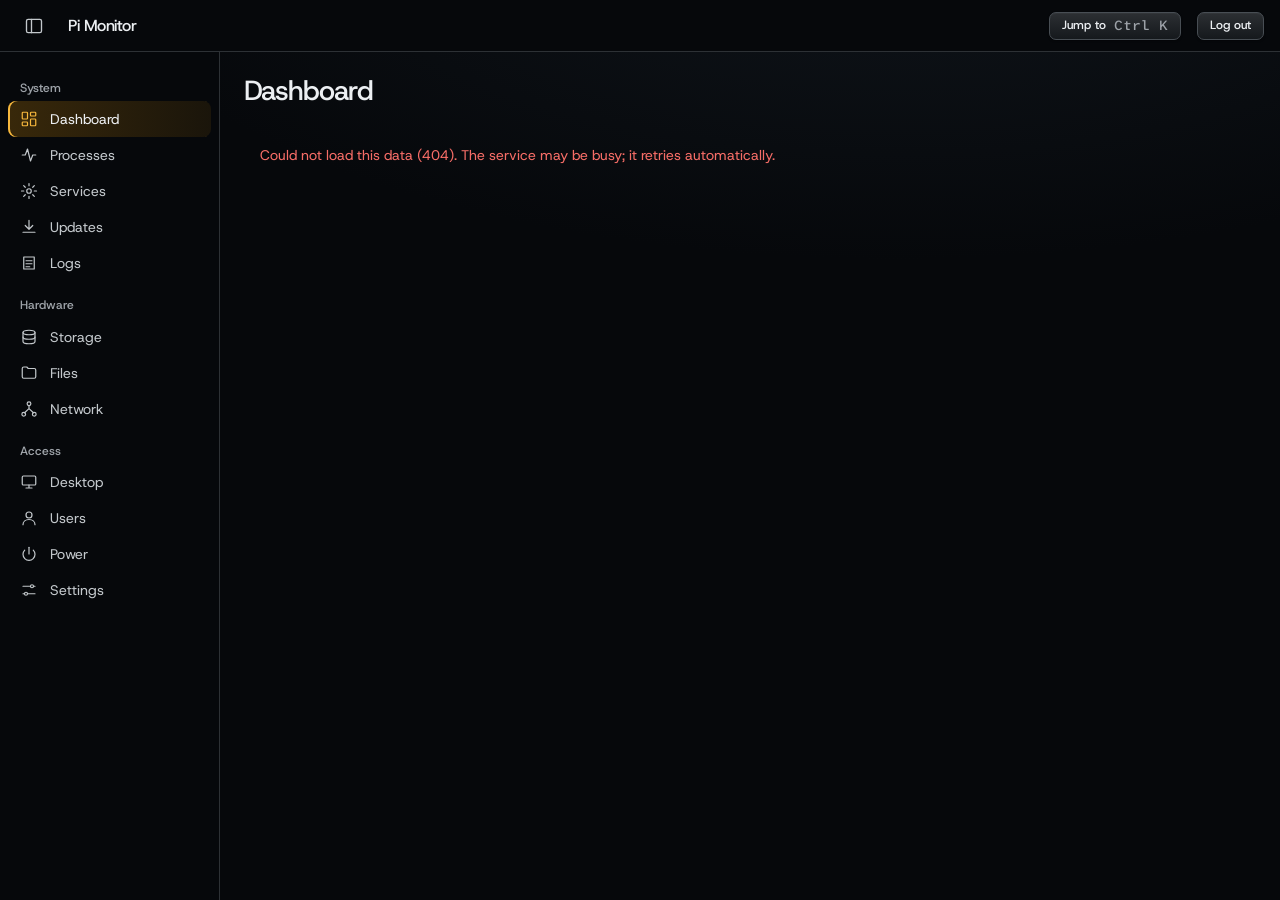
==== templates/index.html @ 2f7346f8 "feat: import Pi Monitor web interface Add the vanilla JS and CSS single page console: dashboard, pro" ====
<!doctype html>
<html lang="en"><head><meta charset="utf-8"><meta name="viewport" content="width=device-width,initial-scale=1,viewport-fit=cover">
<title>Pi Monitor</title>
<meta name="description" content="System monitor and admin console for a Raspberry Pi.">
<meta name="theme-color" content="#1c1f24">
<script src="/static/theme.js"></script>
<link rel="stylesheet" href="/static/app.css">
<link rel="stylesheet" href="/static/motion.css">
<link rel="stylesheet" href="/static/rules.css">
<link rel="stylesheet" href="/static/polish.css">
<link rel="icon" href="/static/favicon.svg" type="image/svg+xml">
<link rel="manifest" href="/manifest.webmanifest">
<link rel="apple-touch-icon" href="/static/icons/apple-touch-icon.png">
<meta name="apple-mobile-web-app-capable" content="yes">
<meta name="mobile-web-app-capable" content="yes">
<meta name="apple-mobile-web-app-title" content="Pi Monitor">
</head><body>
<header class="top">
  <button class="tog" id="tog" type="button" aria-label="Toggle sidebar" aria-expanded="true" aria-controls="side" title="Toggle sidebar"><svg class="ic" viewBox="0 0 24 24" aria-hidden="true"><rect x="3" y="4" width="18" height="16" rx="2"/><path d="M9 4v16"/></svg></button>
  <a class="brand" href="#dashboard" aria-label="Pi Monitor home">Pi Monitor</a>
  <span class="host m" id="hn"></span>
  <span class="grow"></span>
  <span class="m muted" id="clock"></span>
  <button class="btn s" id="jump" type="button">Jump to&nbsp;&nbsp;<span class="m muted">Ctrl K</span></button>
  <a class="btn s" href="/logout">Log out</a>
</header>
<div class="wrap">
<nav class="side" id="side" aria-label="Main">
  <p class="grp">System</p>
  <a href="#dashboard" data-p="dashboard" title="Dashboard"><svg class="ic" viewBox="0 0 24 24" aria-hidden="true"><rect x="3" y="3" width="7" height="9" rx="1"/><rect x="14" y="3" width="7" height="5" rx="1"/><rect x="14" y="12" width="7" height="9" rx="1"/><rect x="3" y="16" width="7" height="5" rx="1"/></svg><span class="lb">Dashboard</span></a>
  <a href="#processes" data-p="processes" title="Processes"><svg class="ic" viewBox="0 0 24 24" aria-hidden="true"><path d="M3 12h4l3-8 4 16 3-8h4"/></svg><span class="lb">Processes</span></a>
  <a href="#services" data-p="services" title="Services"><svg class="ic" viewBox="0 0 24 24" aria-hidden="true"><circle cx="12" cy="12" r="3"/><path d="M12 2v3M12 19v3M2 12h3M19 12h3M4.9 4.9l2.1 2.1M17 17l2.1 2.1M4.9 19.1L7 17M17 7l2.1-2.1"/></svg><span class="lb">Services</span></a>
  <a href="#updates" data-p="updates" title="Updates"><svg class="ic" viewBox="0 0 24 24" aria-hidden="true"><path d="M12 3v12M7 10l5 5 5-5"/><path d="M4 19h16"/></svg><span class="lb">Updates</span></a>
  <a href="#logs" data-p="logs" title="Logs"><svg class="ic" viewBox="0 0 24 24" aria-hidden="true"><path d="M5 4h14v16H5z"/><path d="M8 9h8M8 13h8M8 17h5"/></svg><span class="lb">Logs</span></a>
  <p class="grp">Hardware</p>
  <a href="#storage" data-p="storage" title="Storage"><svg class="ic" viewBox="0 0 24 24" aria-hidden="true"><ellipse cx="12" cy="6" rx="8" ry="3"/><path d="M4 6v6c0 1.7 3.6 3 8 3s8-1.3 8-3V6"/><path d="M4 12v6c0 1.7 3.6 3 8 3s8-1.3 8-3v-6"/></svg><span class="lb">Storage</span></a>
  <a href="#files" data-p="files" title="Files"><svg class="ic" viewBox="0 0 24 24" aria-hidden="true"><path d="M3 6a2 2 0 0 1 2-2h4l2 2h8a2 2 0 0 1 2 2v9a2 2 0 0 1-2 2H5a2 2 0 0 1-2-2z"/></svg><span class="lb">Files</span></a>
  <a href="#network" data-p="network" title="Network"><svg class="ic" viewBox="0 0 24 24" aria-hidden="true"><circle cx="12" cy="5" r="2.5"/><circle cx="5" cy="19" r="2.5"/><circle cx="19" cy="19" r="2.5"/><path d="M12 7.5v4M12 11.5l-6 5.5M12 11.5l6 5.5"/></svg><span class="lb">Network</span></a>
  <p class="grp">Access</p>
  <a href="#desktop" data-p="desktop" title="Desktop"><svg class="ic" viewBox="0 0 24 24" aria-hidden="true"><rect x="3" y="4" width="18" height="12" rx="1.5"/><path d="M8 20h8M12 16v4"/></svg><span class="lb">Desktop</span></a>
  <a href="#users" data-p="users" title="Users"><svg class="ic" viewBox="0 0 24 24" aria-hidden="true"><circle cx="12" cy="8" r="4"/><path d="M4 21c0-4.4 3.6-7 8-7s8 2.6 8 7"/></svg><span class="lb">Users</span></a>
  <a href="#power" data-p="power" title="Power"><svg class="ic" viewBox="0 0 24 24" aria-hidden="true"><path d="M12 3v9"/><path d="M6.3 6.8a8 8 0 1 0 11.4 0"/></svg><span class="lb">Power</span></a>
<a href="#settings" data-p="settings" title="Settings"><svg class="ic" viewBox="0 0 24 24" aria-hidden="true"><path d="M4 7h10M18 7h2M4 17h2M10 17h10"/><circle cx="16" cy="7" r="2"/><circle cx="8" cy="17" r="2"/></svg><span class="lb">Settings</span></a>
</nav>
<main id="main"></main>
<nav class="tabs" aria-label="Quick navigation">
  <a href="#dashboard" data-p="dashboard"><svg class="ic" viewBox="0 0 24 24" aria-hidden="true"><rect x="3" y="3" width="7" height="9" rx="1"/><rect x="14" y="3" width="7" height="5" rx="1"/><rect x="14" y="12" width="7" height="9" rx="1"/><rect x="3" y="16" width="7" height="5" rx="1"/></svg><span>Dashboard</span></a>
  <a href="#processes" data-p="processes"><svg class="ic" viewBox="0 0 24 24" aria-hidden="true"><path d="M3 12h4l3-8 4 16 3-8h4"/></svg><span>Processes</span></a>
  <a href="#files" data-p="files"><svg class="ic" viewBox="0 0 24 24" aria-hidden="true"><path d="M3 6a2 2 0 0 1 2-2h4l2 2h8a2 2 0 0 1 2 2v9a2 2 0 0 1-2 2H5a2 2 0 0 1-2-2z"/></svg><span>Files</span></a>
  <a href="#desktop" data-p="desktop"><svg class="ic" viewBox="0 0 24 24" aria-hidden="true"><rect x="3" y="4" width="18" height="12" rx="1.5"/><path d="M8 20h8M12 16v4"/></svg><span>Desktop</span></a>
  <button type="button" id="tabmore" aria-expanded="false" aria-controls="side"><svg class="ic" viewBox="0 0 24 24" aria-hidden="true"><path d="M4 7h16M4 12h16M4 17h16"/></svg><span>More</span></button>
</nav>

</div>
<div class="toast" id="toast" role="status"></div>
<dialog id="dlg"><form method="dialog"><p id="dmsg"></p><input id="dinp" autocomplete="off" aria-label="Confirmation" hidden><div class="acts"><button class="btn" value="no" type="submit">Cancel</button><button class="btn primary" id="dok" value="yes" type="submit">Confirm</button></div></form></dialog>
<script>
const $ = s => document.querySelector(s), main = $('#main');
const B = n => { n = +n || 0; const u = ['B','KB','MB','GB','TB']; let i = 0; while (n >= 1024 && i < 4) { n /= 1024; i++ } return n.toFixed(i ? 1 : 0) + ' ' + u[i] };
const T = s => { const d = Math.floor(s/86400), h = Math.floor(s%86400/3600), m = Math.floor(s%3600/60); return (d ? d + 'd ' : '') + h + 'h ' + m + 'm' };
const esc = s => String(s ?? '').replace(/[&<>"']/g, c => ({'&':'&amp;','<':'&lt;','>':'&gt;','"':'&quot;',"'":'&#39;'}[c]));
const meter = (p, hot = 85) => `<div class="meter ${p > hot ? 'hot' : ''}"><i style="transform:scaleX(${Math.max(0, Math.min(p, 100)) / 100})"></i></div>`;
const dl = rows => `<dl class="facts">${rows.map(([a, b]) => `<dt>${a}</dt><dd class="m">${b}</dd>`).join('')}</dl>`;
const skel = n => Array.from({length: n}, () => '<div class="skel"></div>').join('');
const chip = (t, c = '') => `<span class="chip ${c}">${esc(t)}</span>`;
function toastAct(m, label, fn, ms = 9000) { const t = $('#toast'); t.textContent = m + ' '; const b = document.createElement('button'); b.type = 'button'; b.className = 'btn s tact'; b.textContent = label; b.onclick = async () => { t.style.display = 'none'; clearTimeout(t._t); await fn() }; t.appendChild(b); t.style.display = 'block'; clearTimeout(t._t); t._t = setTimeout(() => t.style.display = 'none', ms) }
function toast(m) { const t = $('#toast'); t.textContent = m; t.style.display = 'block'; clearTimeout(t._t); t._t = setTimeout(() => t.style.display = 'none', 3500) }
async function get(u) { const r = await fetch(u); if (r.status == 401) { location = '/login'; throw 0 } if (!r.ok) throw new Error(r.status); return r.json() }
async function post(u, d) { const r = await fetch(u, {method: 'POST', headers: {'Content-Type': 'application/json', 'X-Requested-With': 'PiMonitor'}, body: JSON.stringify(d)}); if (r.status == 401) { location = '/login'; throw 0 } return r.json() }
function ask(msg, word) {
  return new Promise(res => {
    const d = $('#dlg'), i = $('#dinp'), ok = $('#dok');
    $('#dmsg').textContent = msg; i.hidden = !word; i.value = ''; i.placeholder = word ? 'Type ' + word : '';
    ok.disabled = !!word; i.oninput = () => ok.disabled = i.value !== word;
    d.onclose = () => res(d.returnValue === 'yes'); d.returnValue = 'no'; d.showModal(); if (word) i.focus();
  });
}
const errbox = e => `<div class="errbox">Could not load this data (${esc(e.message || e)}). The service may be busy; it retries automatically.</div>`;

let timers = [], page = null;
function every(fn, ms) { const run = async () => { try { await fn() } catch (e) { if (e !== 0) { const t = $('#live'); if (t) t.innerHTML = errbox(e) } } }; run(); timers.push(setInterval(run, ms)) }
function nav() {
  const p = location.hash.slice(1); page = P[p] ? p : 'dashboard'; timers.forEach(clearInterval); timers = [];
  document.querySelectorAll('#side a').forEach(a => a.removeAttribute('aria-current'));
  document.querySelectorAll('#side a').forEach(a => { if (a.dataset.p == page) a.setAttribute('aria-current', 'page') });
  $('#side').classList.remove('open'); if (mob()) $('#tog').setAttribute('aria-expanded', false); main.scrollTop = 0; P[page]();
}
const mob = () => matchMedia('(max-width: 60rem)').matches;
const setColl = c => { document.body.classList.toggle('rail', c); $('#tog').setAttribute('aria-expanded', !c); localStorage.setItem('pm_rail', c ? 1 : 0); setTimeout(() => dispatchEvent(new Event('resize')), 260) };
$('#tog').onclick = () => { if (mob()) { const o = $('#side').classList.toggle('open'); $('#tog').setAttribute('aria-expanded', o) } else setColl(!document.body.classList.contains('rail')) };
if (localStorage.getItem('pm_rail') == 1) setColl(true); if (mob()) $('#tog').setAttribute('aria-expanded', false);
addEventListener('hashchange', nav);
const head = (t, extra = '') => `<header><h1>${t}</h1>${extra}</header>`;
const P = {};

/* services */
P.services = () => {
  main.innerHTML = `<div class="page">${head('Services')}<div class="surface"><div class="tools"><input id="q" placeholder="Filter services" size="28" aria-label="Filter services"><select id="f" aria-label="State"><option value="">All states</option><option value="active">Running</option><option value="failed">Failed</option><option value="inactive">Stopped</option></select></div><div class="tw" id="live"><div class="loading">${skel(6)}</div></div></div></div>`;
  let data = [];
  const draw = () => { const q = $('#q').value.toLowerCase(), f = $('#f').value; const rows = data.filter(x => (!q || (x.unit + ' ' + x.desc).toLowerCase().includes(q)) && (!f || x.active == f));
    $('#live').innerHTML = rows.length ? `<table class="stack"><thead><tr><th>Service</th><th>Description</th><th>State</th><th>At boot</th><th></th></tr></thead><tbody>${rows.map(x => { const u = esc(x.unit); return `<tr><td class="m unit" data-l="Service">${u}</td><td class="muted wrapc" data-l="Description">${esc(x.desc)}</td><td data-l="State">${chip(x.active + ', ' + x.sub, x.active == 'active' ? 'ok' : x.active == 'failed' ? 'bad' : '')}</td><td class="muted" data-l="At boot">${esc(x.enabled)}</td><td><div class="acts">${x.active == 'active' ? `<button class="btn s" type="button" data-u="${u}" data-a="restart">Restart</button><button class="btn s bad" type="button" data-u="${u}" data-a="stop">Stop</button>` : `<button class="btn s" type="button" data-u="${u}" data-a="start">Start</button>`}<button class="btn s" type="button" data-u="${u}" data-a="${x.enabled == 'enabled' ? 'disable' : 'enable'}">${x.enabled == 'enabled' ? 'Disable' : 'Enable'}</button></div></td></tr>` }).join('')}</tbody></table>` : '<div class="empty">No service matches. Clear the filter or choose all states.</div>' };
  const reload = async () => { data = (await get('/api/services')).services; draw() };
  $('#q').oninput = draw; $('#f').onchange = draw;
  $('#main').onclick = async e => { const b = e.target.closest('[data-u]'); if (!b) return; const {u, a} = b.dataset; if (['stop', 'disable', 'restart'].includes(a) && !await ask(`${a[0].toUpperCase() + a.slice(1)} ${u}?`)) return; const r = await post('/api/services/action', {unit: u, action: a}); toast(r.ok ? `${a} ${u}: done` : 'Failed: ' + r.error); setTimeout(() => reload().catch(() => {}), 800) };
  every(async () => { if (document.activeElement && document.activeElement.tagName == 'INPUT') return; await reload() }, 8000);
};

/* updates */
/* logs */
P.logs = () => {
  const h = new URLSearchParams(location.search);
  main.innerHTML = `<div class="page">${head('Logs')}<div class="surface"><div class="tools"><input id="u" placeholder="Unit, for example ssh.service" size="28" aria-label="Unit"><select id="p" aria-label="Priority"><option value="">All priorities</option><option value="3">Errors and worse</option><option value="4">Warnings and worse</option><option value="6">Info and worse</option></select><select id="n" aria-label="Lines"><option>200</option><option>500</option><option>1000</option></select><label class="chk"><input type="checkbox" id="b"> This boot only</label><button class="btn primary" type="button" id="go">Refresh</button></div><div id="live"><pre class="log">Loading journal...</pre></div></div></div>`;
  const load = async () => { try { const q = new URLSearchParams({unit: $('#u').value.trim(), priority: $('#p').value, n: $('#n').value, boot: $('#b').checked ? 1 : 0}); const r = await get('/api/logs?' + q); $('#live').innerHTML = r.log ? `<pre class="log" id="lg">${esc(r.log)}</pre>` : '<div class="empty">No journal entries for this filter. Remove the unit or widen the priority.</div>'; const l = $('#lg'); if (l) l.scrollTop = l.scrollHeight } catch (e) { if (e !== 0) $('#live').innerHTML = errbox(e) } };
  $('#go').onclick = load; $('#u').onkeydown = e => { if (e.key == 'Enter') load() }; load();
};

/* storage */
P.storage = async () => {
  main.innerHTML = `<div class="page">${head('Storage')}<div id="live">${skel(5)}</div></div>`;
  try {
    const s = await get('/api/storage');
    const rows = (d, l = 0) => d.map(x => `<tr><td style="padding-left:${16 + l * 18}px" class="m" data-l="Device">${esc(x.name)}</td><td data-l="Type">${esc(x.type)}</td><td class="m" data-l="Size">${B(x.size)}</td><td data-l="File system">${esc(x.fstype || '')}</td><td class="m" data-l="Mount">${esc(x.mountpoint || '')}</td><td class="muted" data-l="Model">${esc([x.model, x.tran, x.label].filter(Boolean).join(', '))}</td></tr>` + rows(x.children || [], l + 1)).join('');
    const io = Object.entries(s.io).filter(([k]) => !/^(loop|ram)/.test(k));
    $('#live').innerHTML = `<div class="surface"><div class="head"><h2>Devices</h2></div><div class="tw"><table class="stack"><thead><tr><th>Device</th><th>Type</th><th>Size</th><th>File system</th><th>Mount</th><th>Model</th></tr></thead><tbody>${rows(s.devices)}</tbody></table></div></div>
    <div class="surface"><div class="head"><h2>File systems</h2></div>${s.fs.map(d => `<div class="fs"><div class="t"><span>${esc(d.mount)} <span class="muted m">${esc(d.dev)}</span> <span class="muted m">${esc(d.fs)}</span></span><span class="m">${B(d.used)} of ${B(d.total)}, ${d.percent}%</span></div>${meter(d.percent)}</div>`).join('') || '<div class="empty">No mounted file systems found.</div>'}</div>
    <div class="surface"><div class="head"><h2>Disk I/O since boot</h2></div>${io.length ? `<div class="tw short"><table class="stack"><thead><tr><th>Disk</th><th class="r">Read</th><th class="r">Written</th><th class="r">Read operations</th><th class="r">Write operations</th></tr></thead><tbody>${io.map(([k, v]) => `<tr><td class="m" data-l="Disk">${esc(k)}</td><td class="r m" data-l="Read">${B(v.read_bytes)}</td><td class="r m" data-l="Written">${B(v.write_bytes)}</td><td class="r m" data-l="Read ops">${v.read_count}</td><td class="r m" data-l="Write ops">${v.write_count}</td></tr>`).join('')}</tbody></table></div>` : '<div class="empty">No disk counters reported.</div>'}</div>`;
  } catch (e) { if (e !== 0) $('#live').innerHTML = errbox(e) }
};

/* network */
P.network = async () => {
  main.innerHTML = `<div class="page">${head('Network')}<div id="live">${skel(4)}</div></div>`;
  try {
    const n = await get('/api/network');
    $('#live').innerHTML = `<div class="panels cols-2"><div class="panel"><h2>Routing</h2>${dl([['Default gateway', esc(n.gw || 'none')], ['DNS servers', esc((n.dns || 'none').replace(/\n/g, ', '))]])}</div><div class="panel"><h2>Interfaces</h2><div class="reading">${n.ifaces.filter(i => i.up).length}<small>of ${n.ifaces.length} up</small></div></div></div>` +
      n.ifaces.map(i => `<div class="surface"><div class="head"><h2 class="m">${esc(i.name)}</h2>${chip(i.up ? 'up' : 'down', i.up ? 'ok' : '')}</div><div class="body">${dl([['IPv4', esc(i.ipv4.join(', ') || 'none')], ['IPv6', esc(i.ipv6.join(', ') || 'none')], ['MAC', esc(i.mac || 'none')], ['Link speed', i.speed ? i.speed + ' Mb/s' : 'unknown'], ['MTU', i.mtu], ['Received', B(i.rx)], ['Sent', B(i.tx)]])}</div></div>`).join('');
  } catch (e) { if (e !== 0) $('#live').innerHTML = errbox(e) }
};

/* users */
P.users = async () => {
  main.innerHTML = `<div class="page">${head('Users')}<div id="live">${skel(4)}</div></div>`;
  try {
    const u = await get('/api/users');
    $('#live').innerHTML = `<div class="surface"><div class="head"><h2>Accounts</h2></div><div class="tw short"><table class="stack"><thead><tr><th>Name</th><th>UID</th><th>GID</th><th>Home</th><th>Shell</th></tr></thead><tbody>${u.users.map(x => `<tr><td data-l="Name">${esc(x.name)}</td><td class="m" data-l="UID">${x.uid}</td><td class="m" data-l="GID">${x.gid}</td><td class="m" data-l="Home">${esc(x.home)}</td><td class="m" data-l="Shell">${esc(x.shell)}</td></tr>`).join('')}</tbody></table></div></div>
    <div class="surface"><div class="head"><h2>Logged-in sessions</h2></div>${u.sessions.length ? `<div class="tw short"><table class="stack"><thead><tr><th>User</th><th>Terminal</th><th>From</th><th>Since</th></tr></thead><tbody>${u.sessions.map(x => `<tr><td data-l="User">${esc(x.name)}</td><td class="m" data-l="Terminal">${esc(x.terminal)}</td><td class="m" data-l="From">${esc(x.host)}</td><td class="m" data-l="Since">${esc(x.started)}</td></tr>`).join('')}</tbody></table></div>` : '<div class="empty">No interactive sessions are logged in.</div>'}</div>`;
  } catch (e) { if (e !== 0) $('#live').innerHTML = errbox(e) }
};

/* power */
P.power = () => {
  main.innerHTML = `<div class="page">${head('Power')}<div class="surface"><div class="head"><h2>Reboot or shut down</h2></div><div class="body"><p class="ink2" style="margin-bottom:var(--space-md)">A shutdown needs physical access to start the Pi again. The console is unavailable until it is back.</p><div class="acts"><button class="btn" type="button" id="rb">Reboot</button><button class="btn bad" type="button" id="po">Shut down</button></div></div></div></div>`;
  $('#rb').onclick = async () => { if (await ask('Reboot the Pi now?')) { const r = await post('/api/power', {action: 'reboot'}); toast(r.ok ? 'Rebooting' : 'Failed: ' + r.error) } };
  $('#po').onclick = async () => { if (await ask('Shut the Pi down now? Someone must power it on again.', 'SHUTDOWN')) { const r = await post('/api/power', {action: 'poweroff'}); toast(r.ok ? 'Shutting down' : 'Failed: ' + r.error) } };
};

</script>
<script src="/static/pages.js"></script>
<script src="/static/files.js"></script>
<script src="/static/processes.js"></script>
<script src="/static/updates.js"></script>
<script src="/static/desktop.js"></script>
<script src="/static/dashboard.js"></script>
<script src="/static/ux.js"></script>
</body></html>
---- static/app.css ----
/* Hallmark · shape: app screen · genre: modern-minimal · theme: Console (deal 2/3, seed raspberry-system-monitor-admin-774a·d10d8ded·2026-11-17·r0)
 * nav: top bar and grouped sidebar, 9 destinations · signature: the live temperature and fan trace · states: loading, empty, error, full · console: graphite
 * axes: dark/grotesk-sans/chromatic-amber · posture: restrained · contrast: pass · v2.0.0 */
/* Hallmark · pre-emit critique: P4 H4 E4 S4 R4 V4 · weakest: E, tables on a phone restack to labelled blocks rather than scroll sideways */
@import url("./fonts.css");
@import url("./tokens.css");
@import url("./base.css");

html, body { height: 100%; }
body { display: flex; flex-direction: column; font-size: var(--text-sm); line-height: 1.45; }
.m { font-family: var(--font-outlier); font-variant-numeric: tabular-nums slashed-zero; font-size: var(--text-sm); }
.muted { color: var(--color-muted); }
.ink2 { color: var(--color-ink-2); }
.sm { font-size: var(--text-xs); }

/* shell */
.top { height: 52px; flex: none; display: flex; align-items: center; gap: var(--space-md); padding-inline: var(--space-md); background: var(--color-paper-3); border-bottom: 1px solid var(--color-rule); }
.top .brand { white-space: nowrap; font-weight: 500; font-size: var(--text-md); letter-spacing: var(--tracking-display); color: var(--color-ink); text-decoration: none; }
.top .grow { flex: 1; }
.top .host { color: var(--color-muted); }
.btn.menu { display: none; }
.wrap { flex: 1; display: flex; min-height: 0; }
.side { width: 220px; flex: none; overflow: auto; background: var(--color-paper-3); border-right: 1px solid var(--color-rule); padding: var(--space-sm) var(--space-xs) var(--space-lg); }
.side .grp { margin: 0; font-size: var(--text-xs); font-weight: 500; letter-spacing: 0; color: var(--color-muted); padding: var(--space-md) var(--space-sm) var(--space-2xs); max-width: none; }
.side a { display: block; padding: 0 var(--space-sm); line-height: 36px; min-height: 36px; border-radius: var(--radius-pill); color: var(--color-ink-2); text-decoration: none; cursor: pointer; transition: background-color var(--dur-micro) var(--ease-out), color var(--dur-micro) var(--ease-out); }
.side a:hover { background: var(--color-paper-2); color: var(--color-ink); }
.side a[aria-current="page"] { background: var(--color-accent-soft); color: var(--color-ink); }
main { flex: 1; overflow: auto; padding: var(--space-lg) var(--space-lg) var(--space-xl); }
.page { max-width: 1280px; margin-inline: auto; }
.page > header { display: flex; align-items: baseline; justify-content: space-between; gap: var(--space-md); flex-wrap: wrap; margin-bottom: var(--space-md); }
.page > header h1 { font-size: var(--text-2xl); }

/* panels cut from one surface */
.panels { display: grid; gap: 1px; background: var(--color-rule); border: 1px solid var(--color-rule); border-radius: var(--radius-card); overflow: hidden; margin-bottom: var(--space-md); }
.panels > * { background: var(--color-paper-2); color: var(--color-ink); min-width: 0; }
.cols-4 { grid-template-columns: repeat(4, minmax(0, 1fr)); }
.span2 { grid-column: span 2; }
.cols-3 { grid-template-columns: repeat(3, minmax(0, 1fr)); }
.cols-2 { grid-template-columns: minmax(0, 2fr) minmax(0, 1fr); }
.panel { padding: var(--space-md); }
.panel h2 { font-size: var(--text-sm); font-weight: 500; letter-spacing: 0; color: var(--color-muted); margin-bottom: var(--space-sm); max-width: none; }
.surface { background: var(--color-paper-2); border: 1px solid var(--color-rule); border-radius: var(--radius-card); margin-bottom: var(--space-md); overflow: hidden; }
.surface > .head { display: flex; align-items: center; justify-content: space-between; gap: var(--space-sm); flex-wrap: wrap; padding: var(--space-sm) var(--space-md); border-bottom: 1px solid var(--color-rule); }
.surface > .head h2 { font-size: var(--text-md); max-width: none; }
.surface > .body { padding: var(--space-md); }

/* readings */
.reading { font-family: var(--font-outlier); font-size: var(--text-3xl); font-weight: 400; letter-spacing: -0.04em; line-height: 1; color: var(--color-ink); font-variant-numeric: tabular-nums slashed-zero; }
.reading.lg { font-size: 3.2rem; }
.reading small { font-size: var(--text-sm); letter-spacing: 0; color: var(--color-muted); margin-left: var(--space-2xs); }
.sub { color: var(--color-muted); font-size: var(--text-xs); margin-top: var(--space-xs); min-height: 1lh; }
.meter { height: 4px; background: var(--color-paper-3); border-radius: 2px; overflow: hidden; margin-top: var(--space-sm); }
.meter > i { display: block; height: 100%; width: 100%; transform: scaleX(0); transform-origin: left; background: var(--color-cool); transition: transform var(--dur-short) var(--ease-out); }
.meter.hot > i { background: var(--color-bad); }
.trace { width: 100%; height: 72px; margin-top: var(--space-sm); }
.trace path.line { fill: none; stroke: var(--color-cool); stroke-width: 1.5; vector-effect: non-scaling-stroke; }
.trace path.fan { fill: none; stroke: var(--color-rule-2); stroke-width: 1; vector-effect: non-scaling-stroke; }
.legend { display: flex; gap: var(--space-md); font-size: var(--text-xs); color: var(--color-muted); margin-top: var(--space-2xs); }
.legend .c { color: var(--color-cool); } .legend .f { color: var(--color-ink-2); }
.cores { display: grid; grid-template-columns: repeat(4, 1fr); gap: var(--space-sm); margin-top: var(--space-sm); }
.cores .m { font-size: var(--text-xs); color: var(--color-muted); }
.cores .meter { margin-top: var(--space-2xs); }

/* definition rows */
dl.facts { margin: 0; display: grid; grid-template-columns: auto minmax(0, 1fr); column-gap: var(--space-lg); row-gap: var(--space-xs); }
dl.facts dt { color: var(--color-muted); }
dl.facts dd { margin: 0; text-align: right; overflow-wrap: anywhere; }

/* tables */
.tw { overflow: auto; max-height: 72vh; }
.tw.short { max-height: 280px; }
table { width: 100%; border-collapse: collapse; }
th, td { text-align: left; padding: var(--space-3xs) var(--space-md); height: 36px; border-bottom: 1px solid var(--color-rule); white-space: nowrap; }
td.unit { font-size: var(--text-xs); white-space: normal; overflow-wrap: anywhere; max-width: 16rem; }
td.wrapc { white-space: normal; min-width: 10rem; line-height: 1.35; }
th { position: sticky; top: 0; z-index: 1; background: var(--color-paper-2); color: var(--color-muted); font-weight: 500; font-size: var(--text-xs); letter-spacing: 0; text-transform: none; }
td.r, th.r { text-align: right; }
tbody tr:hover td { background: color-mix(in oklab, var(--color-paper-3) 60%, transparent); }
tr.sel td { background: var(--color-paper-3); }
tbody tr:last-child td { border-bottom: 0; }
.empty, .errbox, .loading { padding: var(--space-lg) var(--space-md); color: var(--color-muted); }
.errbox { color: var(--color-bad); }
.skel { height: 12px; border-radius: 3px; background: var(--color-paper-3); margin: var(--space-sm) var(--space-md); }

/* controls */
.btn { display: inline-flex; align-items: center; justify-content: center; min-height: 34px; padding: 0 var(--space-md); border: 1px solid var(--color-rule-2); border-radius: var(--radius-pill); background: var(--color-paper-2); color: var(--color-ink); font-weight: 500; font-size: var(--text-sm); cursor: pointer; text-decoration: none; transition: background-color var(--dur-micro) var(--ease-out), border-color var(--dur-micro) var(--ease-out); }
.btn:hover { background: var(--color-paper-3); border-color: var(--color-muted); }
.btn:active { background: var(--color-paper); }
.btn.primary { background: var(--color-accent); border-color: var(--color-accent); color: var(--color-accent-ink); }
.btn.primary:hover { background: color-mix(in oklab, var(--color-accent) 88%, var(--color-ink)); }
.btn.bad { color: var(--color-bad); }
.btn.bad:hover { background: var(--color-bad-soft); border-color: var(--color-bad); }
.btn.s { min-height: 28px; padding: 0 var(--space-sm); font-size: var(--text-xs); }
.btn[disabled] { opacity: 0.55; cursor: not-allowed; }
.acts { display: flex; gap: var(--space-xs); }
input, select { min-height: 34px; padding: 0 var(--space-sm); background: var(--color-paper-3); color: var(--color-ink); border: 1px solid var(--color-rule-2); border-radius: var(--radius-pill); font-size: var(--text-sm); }
input:focus-visible, select:focus-visible { outline-offset: -1px; }
input::placeholder { color: var(--color-muted); }
label.chk { display: inline-flex; align-items: center; gap: var(--space-xs); color: var(--color-ink-2); }
.tools { display: flex; gap: var(--space-sm); flex-wrap: wrap; align-items: center; padding: var(--space-sm) var(--space-md); border-bottom: 1px solid var(--color-rule); }
.chip { display: inline-block; padding: 1px var(--space-xs); border: 1px solid var(--color-rule-2); border-radius: 4px; font-size: var(--text-xs); font-weight: 500; color: var(--color-ink-2); }
.chip.ok { background: var(--color-ok-soft); border-color: var(--color-ok-soft); color: var(--color-ok); }
.chip.bad { background: var(--color-bad-soft); border-color: var(--color-bad-soft); color: var(--color-bad); }
.chip.cool { background: var(--color-cool-soft); border-color: var(--color-cool-soft); color: var(--color-cool); }
.chip.amber { background: var(--color-accent-soft); border-color: var(--color-accent-soft); color: var(--color-accent); }
.notice { padding: var(--space-sm) var(--space-md); border: 1px solid var(--color-accent-soft); background: var(--color-accent-soft); border-radius: var(--radius-card); margin-bottom: var(--space-md); color: var(--color-ink); }
pre.log { margin: 0; padding: var(--space-md); background: var(--color-paper-3); color: var(--color-ink-2); font-family: var(--font-outlier); font-size: var(--text-xs); line-height: 1.55; overflow: auto; max-height: 70vh; white-space: pre-wrap; overflow-wrap: anywhere; }
.row2 { display: flex; justify-content: space-between; gap: var(--space-md); padding: var(--space-xs) 0; }
.fs { padding: var(--space-sm) var(--space-md); border-bottom: 1px solid var(--color-rule); }
.fs:last-child { border-bottom: 0; }
.fs .t { display: flex; justify-content: space-between; gap: var(--space-md); flex-wrap: wrap; }

/* dialog and toast */
dialog { background: var(--color-paper-2); color: var(--color-ink); border: 1px solid var(--color-rule-2); border-radius: var(--radius-card); padding: var(--space-lg); max-width: 26rem; width: calc(100% - 2rem); }
dialog::backdrop { background: color-mix(in oklab, var(--color-paper-3) 75%, transparent); }
dialog p { margin-bottom: var(--space-md); }
dialog .acts { justify-content: flex-end; margin-top: var(--space-md); }
dialog input { width: 100%; }
.toast { position: fixed; right: var(--space-md); bottom: var(--space-md); z-index: var(--z-toast); background: var(--color-paper-3); border: 1px solid var(--color-rule-2); border-radius: var(--radius-pill); padding: var(--space-sm) var(--space-md); display: none; }

/* login */
.login, main.login { flex: none; overflow: visible; padding: 0; margin: auto; width: min(22rem, calc(100% - 2rem)); }
.login h1 { font-size: var(--text-2xl); margin-bottom: var(--space-2xs); }
.login form { margin-top: var(--space-lg); display: grid; gap: var(--space-sm); }
.login label { color: var(--color-muted); font-size: var(--text-xs); }
.login .err { color: var(--color-bad); min-height: 1lh; }
body.loginpage { align-items: center; justify-content: center; }

@media (max-width: 60rem) {
  .btn.menu { display: inline-flex; }
  .top .host, .top #clock { display: none; }
  .legend { flex-wrap: wrap; gap: var(--space-xs) var(--space-md); }
  .side { position: fixed; top: 52px; bottom: 0; left: 0; z-index: var(--z-sticky); transform: translateX(-100%); transition: transform var(--dur-short) var(--ease-out); }
  .side.open { transform: none; }
  .cols-4 { grid-template-columns: repeat(2, minmax(0, 1fr)); }
  .cols-3, .cols-2 { grid-template-columns: minmax(0, 1fr); }
  .span2 { grid-column: auto; }
  .cols-4 .span2 { grid-column: span 2; }
  main { padding: var(--space-md); }
  .btn, input, select { min-height: 44px; }
  .btn.s { min-height: 36px; }
  /* tables restack: each row a labelled block */
  table.stack thead { display: none; }
  table.stack, table.stack tbody, table.stack tr, table.stack td { display: block; width: 100%; }
  table.stack tr { padding: var(--space-xs) 0; border-bottom: 1px solid var(--color-rule); }
  table.stack td { height: auto; border: 0; padding: var(--space-3xs) var(--space-md); white-space: normal; overflow-wrap: anywhere; }
  table.stack td::before { content: attr(data-l); display: inline-block; min-width: 6.5rem; color: var(--color-muted); font-size: var(--text-xs); }
  td.r { text-align: left; }
}

/* dashboard instruments */
.verd { font-size: var(--text-3xl); letter-spacing: var(--tracking-display); font-weight: 500; line-height: 1.1; }
.verd.l0 { color: var(--color-ok); } .verd.l1 { color: var(--color-accent); } .verd.l2 { color: var(--color-bad); }
ul.why { margin: var(--space-xs) 0 var(--space-md); padding: 0; list-style: none; color: var(--color-ink-2); }
ul.why li + li { margin-top: var(--space-2xs); }
.gauge { position: relative; max-width: 220px; margin-inline: auto; }
.gauge svg { width: 100%; display: block; }
.gbg, .gfg { fill: none; stroke-width: 9; stroke-linecap: round; }
.gbg { stroke: var(--color-paper-3); }
.gfg { transition: stroke-dashoffset var(--dur-long) var(--ease-out), stroke var(--dur-short) var(--ease-out); }
.gtick { fill: var(--color-muted); font-family: var(--font-outlier); font-size: 8px; }
.gval { position: absolute; left: 0; right: 0; bottom: 4px; text-align: center; }
.gval .reading { font-size: 2.2rem; }
.fanbox { display: flex; align-items: center; gap: var(--space-md); }
.rotor { width: 84px; height: 84px; flex: none; }
.rotor .rim { fill: none; stroke: var(--color-rule-2); stroke-width: 1.5; }
.rotor .blades path { fill: var(--color-ink-2); }
.rotor .disc { fill: var(--color-ink-2); opacity: 0; }
.rotor .wedges, .rotor .blades { transform-origin: 0 0; }
.rotor .wedges path { fill: var(--color-ink-2); }
.rotor .hub { fill: var(--color-accent); }
.rotor .blades { transform-origin: 0 0; }
@media (prefers-reduced-motion: reduce) { .gfg, .meter > i { transition: none; } }

.seg { display: inline-flex; border: 1px solid var(--color-rule-2); border-radius: var(--radius-pill); overflow: hidden; }
.seg button { min-height: 28px; padding: 0 var(--space-sm); background: transparent; color: var(--color-ink-2); border: 0; border-right: 1px solid var(--color-rule-2); font-size: var(--text-xs); font-weight: 500; cursor: pointer; transition: background-color var(--dur-micro) var(--ease-out); }
.seg button:last-child { border-right: 0; }
.seg button:hover { background: var(--color-paper-3); }
.seg button[aria-checked="true"] { background: var(--color-accent-soft); color: var(--color-ink); box-shadow: inset 0 -2px 0 var(--color-accent); }
.focus { position: relative; height: 270px; touch-action: pan-y; cursor: crosshair; }
.focus svg { width: 100%; height: 100%; display: block; }
.focus .hair, .spark .hair { position: absolute; top: 0; bottom: 0; width: 1px; background: var(--color-ink-2); pointer-events: none; }
.focus .hair[hidden], .spark .hair[hidden], .tip[hidden] { display: none; }
.tip { position: absolute; top: 8px; left: 0; padding: var(--space-xs) var(--space-sm); background: var(--color-paper-3); border: 1px solid var(--color-rule-2); border-radius: var(--radius-pill); pointer-events: none; white-space: nowrap; font-size: var(--text-xs); line-height: 1.5; }
.focus .grid { stroke: var(--color-rule); stroke-width: 1; }
.focus .ax { fill: var(--color-muted); font-family: var(--font-outlier); font-size: 11px; }
.focus .ln { fill: none; stroke-width: 1.75; stroke-linejoin: round; }
.focus .ln.faint { stroke-width: 1; stroke-dasharray: 3 3; opacity: 0.8; }
.focus .area { opacity: 0.1; stroke: none; }
.focus .now { stroke: var(--color-paper-2); stroke-width: 2; }
.focus .dot { stroke: var(--color-paper-2); stroke-width: 2; }
.focus .dot[hidden] { display: none; }
.focus[data-empty] svg { visibility: hidden; }
.focus .area, .focus .ln { transition: opacity var(--dur-short) var(--ease-out); }
.surface > .legend { padding: var(--space-xs) var(--space-md) var(--space-sm); margin-top: 0; }
.legend i.sw { display: inline-block; width: 14px; height: 2px; margin-right: var(--space-xs); vertical-align: middle; }
.legend i.sw.faint { height: 0; border-top: 1px dashed var(--color-ink-2); background: none !important; }

.tiles { grid-template-columns: repeat(3, minmax(0, 1fr)); }
.tile { all: unset; box-sizing: border-box; display: grid; gap: var(--space-2xs); padding: var(--space-md); background: var(--color-paper-2); color: var(--color-ink); cursor: pointer; position: relative; transition: background-color var(--dur-micro) var(--ease-out); }
.tile:hover { background: color-mix(in oklab, var(--color-paper-2) 70%, var(--color-paper-3)); }
.tile:focus-visible { outline: 2px solid var(--color-focus); outline-offset: -2px; }
.tile[aria-pressed="true"] { box-shadow: inset 0 2px 0 var(--color-accent); }
.tile .tn { color: var(--color-muted); font-size: var(--text-sm); }
.tile .tv { font-size: var(--text-xl); letter-spacing: -0.03em; color: var(--color-ink); }
.tile .tv small { font-size: var(--text-xs); color: var(--color-muted); margin: 0 var(--space-xs) 0 var(--space-3xs); letter-spacing: 0; }
.tile .spark { position: relative; display: block; height: 44px; margin-top: var(--space-2xs); touch-action: pan-y; }
.tile .spark svg { width: 100%; height: 100%; display: block; }
.tile .sl { fill: none; stroke-width: 1.5; vector-effect: non-scaling-stroke; stroke-linejoin: round; }
.tile .tr { color: var(--color-muted); font-size: var(--text-xs); white-space: pre; }

#pal { padding: 0; max-width: 32rem; margin-top: 12vh; overflow: hidden; }
#pal input { width: 100%; min-height: 48px; border: 0; border-bottom: 1px solid var(--color-rule-2); border-radius: 0; background: var(--color-paper-2); font-size: var(--text-md); padding: 0 var(--space-md); }
#pal ul { list-style: none; margin: 0; padding: var(--space-xs); max-height: 50vh; overflow: auto; }
#pal li { padding: var(--space-xs) var(--space-sm); border-radius: var(--radius-pill); cursor: pointer; }
#pal li[aria-selected="true"] { background: var(--color-accent-soft); }
@media (max-width: 60rem) { .tiles { grid-template-columns: repeat(2, minmax(0, 1fr)); } .focus { height: 220px; } .top #jump { display: none; } }
@media (max-width: 30rem) { .tiles { grid-template-columns: minmax(0, 1fr); } .surface > .head .acts { flex-wrap: wrap; } }

.seg button { white-space: nowrap; }
.fanbox { flex-wrap: wrap; }
@media (max-width: 60rem) { .rotor { width: 64px; height: 64px; } .fanbox .reading { font-size: var(--text-2xl); } .verd { font-size: var(--text-2xl); } }

.cores { grid-template-columns: repeat(4, minmax(0, 1fr)); gap: var(--space-md); }
.core { display: grid; gap: var(--space-2xs); justify-items: center; }
.core .m { font-size: var(--text-xs); }
.cb { width: 100%; height: 96px; background: var(--color-paper-3); border-radius: 3px; overflow: hidden; display: flex; align-items: flex-end; }
.cb i { display: block; width: 100%; height: 100%; background: var(--color-cool); transform-origin: bottom; transform: scaleY(0); transition: transform var(--dur-short) var(--ease-out); }
.cb.hot i { background: var(--color-bad); }

/* sidebar icons and collapse */
.side { display: flex; flex-direction: column; }
.side a { display: flex; align-items: center; gap: var(--space-sm); }
.ic { width: 18px; height: 18px; flex: none; fill: none; stroke: currentColor; stroke-width: 1.6; stroke-linecap: round; stroke-linejoin: round; }
.side a[aria-current="page"] .ic { stroke: var(--color-accent); }
@media (min-width: 60.01rem) {
  body.rail .side { width: 60px; }
  body.rail .side .lb { position: absolute; width: 1px; height: 1px; overflow: hidden; clip-path: inset(50%); white-space: nowrap; }
  body.rail .side .grp { height: 1px; margin: var(--space-sm) var(--space-sm) var(--space-xs); padding: 0; background: var(--color-rule); overflow: hidden; font-size: 0; }
  body.rail .side a { justify-content: center; padding: 0; }
}

/* settings-driven theming */
:root { --h: 80; color-scheme: dark; }
:root { --color-accent: oklch(82% 0.15 var(--h)); --color-accent-ink: oklch(18% 0.04 var(--h)); --color-accent-soft: oklch(29% 0.05 var(--h)); --color-focus: oklch(82% 0.15 var(--h)); }
:root[data-theme="light"] {
  color-scheme: light;
  --color-paper: oklch(96.5% 0.004 250); --color-paper-2: oklch(99.5% 0.002 250); --color-paper-3: oklch(93% 0.006 250);
  --color-ink: oklch(21% 0.012 250); --color-ink-2: oklch(34% 0.014 250); --color-muted: oklch(46% 0.014 250);
  --color-rule: oklch(89% 0.007 250); --color-rule-2: oklch(76% 0.01 250);
  --color-accent: oklch(58% 0.16 var(--h)); --color-accent-ink: oklch(99% 0.01 var(--h)); --color-accent-soft: oklch(92% 0.06 var(--h)); --color-focus: oklch(58% 0.16 var(--h));
  --color-cool: oklch(50% 0.14 245); --color-cool-soft: oklch(92% 0.04 245);
  --color-ok: oklch(46% 0.13 150); --color-ok-soft: oklch(94% 0.04 150); --color-bad: oklch(52% 0.19 25); --color-bad-soft: oklch(94% 0.03 25);
  --color-error: oklch(52% 0.19 25); --color-success: oklch(46% 0.13 150);
}
:root[data-text="small"] { font-size: 93.75%; } :root[data-text="large"] { font-size: 112.5%; }
:root[data-density="compact"] { --space-xs: 6px; --space-sm: 9px; --space-md: 12px; --space-lg: 18px; --row-h: 30px; }
:root[data-density="spacious"] { --space-xs: 10px; --space-sm: 15px; --space-md: 22px; --space-lg: 32px; --row-h: 44px; }
th, td { height: var(--row-h, 36px); }

.tog { display: inline-grid; place-items: center; width: 36px; height: 36px; padding: 0; border: 0; border-radius: var(--radius-pill); background: transparent; color: var(--color-ink-2); cursor: pointer; flex: none; transition: background-color var(--dur-micro) var(--ease-out); }
.tog:hover { background: var(--color-paper-2); color: var(--color-ink); }
.tog:focus-visible { outline: 2px solid var(--color-focus); outline-offset: 1px; }
.tog .ic { width: 20px; height: 20px; }
.side { z-index: 5; }

/* clock */
.clk { display: flex; align-items: center; gap: var(--space-md); flex-wrap: wrap; }
.analog { width: 112px; height: 112px; flex: none; }
.analog .face { fill: var(--color-paper-3); stroke: var(--color-rule-2); stroke-width: 1; }
.analog .tk { stroke: var(--color-muted); stroke-width: 0.6; } .analog .tk.big { stroke: var(--color-ink-2); stroke-width: 1.4; }
.analog .hh, .analog .mh { stroke: var(--color-ink); stroke-linecap: round; transform-origin: 0 0; }
.analog .hh { stroke-width: 3.2; } .analog .mh { stroke-width: 2.2; }
.analog .sh { transform-origin: 0 0; } .analog .sh line { stroke: var(--color-accent); stroke-width: 1; stroke-linecap: round; }
.analog .cap { fill: var(--color-accent); }
.dg-t { font-size: var(--text-2xl); letter-spacing: -0.03em; line-height: 1.1; font-variant-numeric: tabular-nums; white-space: nowrap; }
.dg-s { font-size: var(--text-md); color: var(--color-muted); } .dg-ap { font-size: var(--text-sm); color: var(--color-muted); margin-left: var(--space-xs); }
.dg-date { margin-top: var(--space-xs); color: var(--color-ink-2); } .dg-zone { font-size: var(--text-xs); margin-top: var(--space-3xs); overflow-wrap: anywhere; }
.row2c .clockp { grid-column: span 1; }

/* settings */
.sbody { padding: 0 var(--space-md); }
.srow { display: flex; align-items: center; justify-content: space-between; gap: var(--space-md); padding: var(--space-md) 0; border-bottom: 1px solid var(--color-rule); flex-wrap: wrap; }
.srow:last-child { border-bottom: 0; } .srow.end { border: 0; padding-inline: 0; }
.st { font-weight: 500; } .sd { font-size: var(--text-sm); max-width: 38ch; }
.swatches { display: flex; gap: var(--space-xs); flex-wrap: wrap; }
.sw2 { all: unset; box-sizing: border-box; display: grid; justify-items: center; gap: var(--space-2xs); padding: var(--space-xs); border-radius: var(--radius-pill); cursor: pointer; font-size: var(--text-xs); color: var(--color-muted); min-width: 56px; }
.sw2 i { width: 28px; height: 28px; border-radius: 50%; background: oklch(75% 0.15 var(--h)); box-shadow: 0 0 0 1px var(--color-rule-2); }
.sw2:hover { background: var(--color-paper-3); } .sw2:focus-visible { outline: 2px solid var(--color-focus); }
.sw2[aria-checked="true"] { color: var(--color-ink); } .sw2[aria-checked="true"] i { box-shadow: 0 0 0 2px var(--color-paper-2), 0 0 0 4px var(--color-ink); }
select { min-height: 36px; max-width: 100%; background: var(--color-paper-3); color: var(--color-ink); border: 1px solid var(--color-rule-2); border-radius: var(--radius-pill); padding: 0 var(--space-sm); font: inherit; }
.clockwrap { padding: var(--space-md) 0 var(--space-md); max-width: 30rem; } .clockwrap .panel { border: 1px solid var(--color-rule); border-radius: var(--radius-card); background: var(--color-paper-3); }

/* files */
.ftools { display: flex; align-items: center; gap: var(--space-xs); flex-wrap: wrap; }
.ftools .grow { flex: 1; min-width: 12rem; } #fpath { width: 100%; font-family: var(--font-outlier); }
.chk { display: inline-flex; align-items: center; gap: var(--space-xs); color: var(--color-ink-2); cursor: pointer; }
.prog { display: flex; align-items: center; gap: var(--space-sm); padding: var(--space-xs) var(--space-md); } .prog .meter { flex: 1; }
.fname { all: unset; box-sizing: border-box; display: inline-flex; align-items: center; gap: var(--space-xs); cursor: pointer; max-width: 36rem; padding: var(--space-3xs) 0; }
.fname span { overflow: hidden; text-overflow: ellipsis; } .fname:hover span:first-of-type { text-decoration: underline; } .fname:focus-visible { outline: 2px solid var(--color-focus); outline-offset: 2px; }
.fi { width: 16px; height: 16px; color: var(--color-muted); } .fi.dir { color: var(--color-accent); }
.acts2 { white-space: nowrap; } .acts2 .btn + .btn { margin-left: var(--space-2xs); }
.btn.danger { color: var(--color-bad); border-color: color-mix(in oklab, var(--color-bad) 45%, var(--color-rule-2)); }
.th { all: unset; cursor: pointer; font-weight: inherit; } .th:hover { color: var(--color-ink); } .th:focus-visible { outline: 2px solid var(--color-focus); }
.th[aria-sort="ascending"]::after { content: " \2191"; } .th[aria-sort="descending"]::after { content: " \2193"; }
.fstat { padding: var(--space-xs) var(--space-md); } #fdrop.drag { outline: 2px dashed var(--color-accent); outline-offset: -4px; }
dialog.viewer { max-width: min(70rem, 94vw); width: 94vw; padding: 0; height: 80vh; } dialog.viewer[open] { display: flex; flex-direction: column; }
.vh { display: flex; align-items: center; gap: var(--space-sm); padding: var(--space-sm) var(--space-md); border-bottom: 1px solid var(--color-rule); }
.vb { flex: 1; overflow: auto; padding: var(--space-md); } .vb pre { margin: 0; white-space: pre-wrap; overflow-wrap: anywhere; font-size: var(--text-xs); line-height: 1.5; } .vb img { max-width: 100%; display: block; margin: auto; } .vt { margin-top: var(--space-sm); }
@media (max-width: 60rem) { .acts2 { white-space: normal; } }

:root { --color-media: oklch(72% 0.13 320); --color-shadow: oklch(0% 0 0 / .35); }
:root[data-theme="light"] { --color-media: oklch(52% 0.15 320); --color-shadow: oklch(20% 0.02 250 / .2); }
/* file manager */
.fm { display: grid; grid-template-columns: 224px minmax(0, 1fr); background: var(--color-paper-2); border: 1px solid var(--color-rule); border-radius: var(--radius-card); overflow: hidden; height: calc(100vh - 11rem); min-height: 28rem; }
.fm.drag, #fdrop.drag { outline: 2px dashed var(--color-accent); outline-offset: -4px; }
.fside { overflow: auto; background: var(--color-paper-3); border-right: 1px solid var(--color-rule); padding: var(--space-xs) var(--space-xs) var(--space-md); }
.fsec { font-size: var(--text-xs); font-weight: 500; color: var(--color-muted); padding: var(--space-sm) var(--space-xs) var(--space-2xs); }
.pl, .tl, .tc, .ib, .crumbs button { all: unset; box-sizing: border-box; cursor: pointer; }
.pl { display: flex; align-items: center; gap: var(--space-xs); width: 100%; min-height: 32px; padding: 0 var(--space-xs); border-radius: var(--radius-pill); color: var(--color-ink-2); }
.pl .pn { flex: 1; overflow: hidden; text-overflow: ellipsis; white-space: nowrap; } .pl .xs, .xs { font-size: var(--text-xs); }
.pl:hover, .tn:hover { background: var(--color-paper-2); } .pl:focus-visible, .tl:focus-visible, .tc:focus-visible, .ib:focus-visible, .crumbs button:focus-visible { outline: 2px solid var(--color-focus); outline-offset: -2px; }
.tn { display: flex; align-items: center; min-height: 28px; padding-left: calc(var(--d) * 14px); border-radius: var(--radius-pill); color: var(--color-ink-2); }
.tn.cur { background: var(--color-accent-soft); color: var(--color-ink); }
.tc { width: 22px; height: 28px; display: inline-grid; place-items: center; flex: none; color: var(--color-muted); } .tc .ic { width: 14px; height: 14px; transition: transform var(--dur-micro) var(--ease-out); } .tc .ic.o { transform: rotate(90deg); }
.tl { flex: 1; min-width: 0; line-height: 28px; overflow: hidden; text-overflow: ellipsis; white-space: nowrap; }
.dropt { background: var(--color-accent-soft) !important; outline: 1px solid var(--color-accent); outline-offset: -1px; border-radius: var(--radius-pill); }
.fmain { display: flex; flex-direction: column; min-width: 0; min-height: 0; }
.ftop { display: flex; align-items: center; gap: var(--space-xs); padding: var(--space-xs) var(--space-sm); border-bottom: 1px solid var(--color-rule); }
.fnav { display: flex; gap: var(--space-3xs); } .ib { width: 32px; height: 32px; display: inline-grid; place-items: center; border-radius: var(--radius-pill); color: var(--color-ink-2); } .ib:hover:not(:disabled) { background: var(--color-paper-3); color: var(--color-ink); } .ib:disabled { color: var(--color-rule-2); cursor: not-allowed; }
.crumbs { flex: 1; min-width: 0; display: flex; align-items: center; height: 34px; padding: 0 var(--space-xs); border: 1px solid var(--color-rule-2); border-radius: var(--radius-pill); background: var(--color-paper-3); overflow-x: auto; white-space: nowrap; cursor: text; scrollbar-width: none; }
.crumbs button { padding: 0 var(--space-2xs); line-height: 26px; border-radius: 4px; font-family: var(--font-outlier); font-size: var(--text-sm); color: var(--color-ink-2); } .crumbs button:hover { background: var(--color-paper-2); color: var(--color-ink); } .crumbs .cs { color: var(--color-muted); }
#fgo { flex: 1; min-width: 0; } #fgo input, #fpath { width: 100%; font-family: var(--font-outlier); }
.seg button .ic { width: 16px; height: 16px; display: block; margin: auto; } .seg button { min-width: 34px; }
.facts2 { display: flex; align-items: center; gap: var(--space-2xs); flex-wrap: wrap; padding: var(--space-xs) var(--space-sm); border-bottom: 1px solid var(--color-rule); } .facts2 .btn:disabled { color: var(--color-rule-2); background: transparent; cursor: not-allowed; }
.vsep { width: 1px; height: 20px; background: var(--color-rule-2); margin: 0 var(--space-2xs); }
.fview { flex: 1; min-height: 0; overflow: auto; outline: none; padding: var(--space-2xs) 0; } .fview:focus-visible { box-shadow: inset 0 0 0 2px var(--color-focus); }
.it { cursor: default; user-select: none; -webkit-user-select: none; } .it.cutd { opacity: .45; }
.fview.list .it { display: grid; grid-template-columns: minmax(12rem, 1fr) 6rem 11rem 7.5rem 6rem; align-items: center; min-height: var(--row-h, 34px); padding: 0 var(--space-md); gap: var(--space-sm); border-bottom: 1px solid color-mix(in oklab, var(--color-rule) 55%, transparent); }
.fview.list .it.hd { position: sticky; top: 0; z-index: 2; background: var(--color-paper-2); color: var(--color-muted); font-size: var(--text-xs); min-height: 30px; border-bottom-color: var(--color-rule); }
.fview.list .it.row:hover { background: color-mix(in oklab, var(--color-paper-3) 60%, transparent); }
.it.sel, .fview.list .it.row.sel { background: var(--color-accent-soft); }
.it .nm { display: flex; align-items: center; gap: var(--space-xs); min-width: 0; } .it .tx { overflow: hidden; text-overflow: ellipsis; white-space: nowrap; } .it .c.r { text-align: right; } .it .c { white-space: nowrap; overflow: hidden; text-overflow: ellipsis; }
.fic { width: 18px; height: 18px; flex: none; fill: none; stroke: currentColor; stroke-width: 1.6; stroke-linecap: round; stroke-linejoin: round; } .fic.big { width: 52px; height: 52px; stroke-width: 1.2; }
.fic .lk { stroke: var(--color-ink); } .k-dir { color: var(--color-accent); fill: color-mix(in oklab, var(--color-accent) 18%, transparent); } .k-img { color: var(--color-ok); } .k-code { color: var(--color-cool); } .k-text, .k-file { color: var(--color-muted); } .k-arch { color: var(--color-bad); } .k-media { color: var(--color-media); } .k-pdf { color: var(--color-bad); } .k-cfg { color: var(--color-ink-2); }
.fview.grid { display: grid; grid-template-columns: repeat(auto-fill, minmax(112px, 1fr)); align-content: start; gap: var(--space-2xs); padding: var(--space-sm); }
.fview.grid .it { display: flex; flex-direction: column; align-items: center; gap: var(--space-xs); padding: var(--space-sm) var(--space-xs); border-radius: var(--radius-pill); text-align: center; min-width: 0; } .fview.grid .it:hover { background: color-mix(in oklab, var(--color-paper-3) 60%, transparent); } .fview.grid .it.sel { background: var(--color-accent-soft); }
.fview.grid .nm { width: 100%; justify-content: center; font-size: var(--text-xs); line-height: 1.3; display: -webkit-box; -webkit-line-clamp: 2; -webkit-box-orient: vertical; overflow: hidden; overflow-wrap: anywhere; }
.thumb { width: 64px; height: 52px; border-radius: 4px; overflow: hidden; background: var(--color-paper-3); display: block; border: 1px solid var(--color-rule); } .thumb img { width: 100%; height: 100%; object-fit: cover; display: block; }
.fview .empty { padding: var(--space-xl); text-align: center; color: var(--color-muted); grid-column: 1 / -1; }
.fstat { padding: var(--space-xs) var(--space-md); border-top: 1px solid var(--color-rule); background: var(--color-paper-3); }
.cmenu { position: fixed; z-index: 700; min-width: 11rem; padding: var(--space-2xs); background: var(--color-paper-2); border: 1px solid var(--color-rule-2); border-radius: var(--radius-card); box-shadow: 0 8px 28px var(--color-shadow); } .cmenu[hidden] { display: none; }
.cmenu button { all: unset; box-sizing: border-box; display: block; width: 100%; padding: 0 var(--space-sm); line-height: 32px; border-radius: var(--radius-pill); cursor: pointer; } .cmenu button:hover, .cmenu button:focus-visible { background: var(--color-accent-soft); } .cmenu hr { border: 0; border-top: 1px solid var(--color-rule); margin: var(--space-2xs) 0; }
@media (max-width: 60rem) { .fm { grid-template-columns: 1fr; height: auto; min-height: 30rem; } .fside { display: none; } .fview { max-height: 65vh; } .fview.list .it { grid-template-columns: minmax(8rem, 1fr) 5rem 9rem; } .hide-s { display: none; } .ftop { flex-wrap: wrap; } .crumbs { order: 5; flex-basis: 100%; } }

.stackc { display: flex; flex-direction: column; gap: var(--space-md); min-width: 0; } .stackc > .panel { margin: 0; }
.stackc .clk { flex-wrap: nowrap; gap: var(--space-sm); } .stackc .analog { width: 88px; height: 88px; } .stackc .dg { min-width: 0; } .stackc .dg-t { font-size: var(--text-xl); } .stackc .dg-date, .stackc .dg-zone { overflow-wrap: anywhere; }
---- static/motion.css ----
/* Motion layer: one easing curve, transform and opacity only, disabled by prefers-reduced-motion. */
:root { --mo: cubic-bezier(0.22, 1, 0.36, 1); --mo-soft: cubic-bezier(0.32, 0.72, 0, 1); }

/* page entrance, staggered */
@keyframes mo-rise { from { opacity: 0; transform: translateY(14px); } to { opacity: 1; transform: none; } }
@keyframes mo-fade { from { opacity: 0; } to { opacity: 1; } }
@keyframes mo-pop { from { opacity: 0; transform: translateY(-6px) scale(0.97); } to { opacity: 1; transform: none; } }
#main .page > header { animation: mo-fade 360ms var(--mo) backwards; }
#main .page > :is(.surface, .panels, .tools, .clockwrap, .fm, .errbox, section, p, ul),
#live > * { animation: mo-rise 560ms var(--mo) backwards; }
#main .page > :nth-child(2), #live > :nth-child(1) { animation-delay: 30ms; }
#main .page > :nth-child(3), #live > :nth-child(2) { animation-delay: 90ms; }
#main .page > :nth-child(4), #live > :nth-child(3) { animation-delay: 150ms; }
#main .page > :nth-child(5), #live > :nth-child(4) { animation-delay: 210ms; }
#main .page > :nth-child(n+6), #live > :nth-child(n+5) { animation-delay: 270ms; }
.panels > .panel, .panels > .stackc, .panels > .tile { animation: mo-rise 600ms var(--mo) backwards; }
.panels > :nth-child(1) { animation-delay: 60ms; } .panels > :nth-child(2) { animation-delay: 110ms; }
.panels > :nth-child(3) { animation-delay: 160ms; } .panels > :nth-child(4) { animation-delay: 210ms; }
.panels > :nth-child(5) { animation-delay: 260ms; } .panels > :nth-child(6) { animation-delay: 310ms; }

/* surfaces and panels respond to the pointer */
.surface, .panel { transition: border-color 260ms var(--mo), background-color 260ms var(--mo), box-shadow 320ms var(--mo), transform 320ms var(--mo); }
.panels > .panel:hover, .surface:hover { border-color: var(--color-rule-2); }

/* buttons */
.btn, .seg button, .tog, .tile, .side a, .cmenu button, input, select, textarea, .chip {
  transition: background-color 200ms var(--mo), border-color 200ms var(--mo), color 200ms var(--mo), box-shadow 240ms var(--mo), transform 200ms var(--mo), opacity 200ms var(--mo);
}
.btn:hover:not([disabled]), .seg button:hover { transform: translateY(-1px); }
.btn:active:not([disabled]), .seg button:active, .tog:active, .tile:active { transform: scale(0.96); transition-duration: 90ms; }
.tile:hover { transform: translateY(-2px); }
.tile { will-change: transform; }
input:focus-visible, select:focus-visible, textarea:focus-visible { box-shadow: 0 0 0 3px color-mix(in oklab, var(--color-accent) 22%, transparent); }

/* sidebar */
.side a .ic { transition: transform 260ms var(--mo), color 200ms var(--mo); }
.side a:hover .ic { transform: translateX(2px) scale(1.08); }
.side a[aria-current="page"] .ic { color: var(--color-accent); }
.side a:active { transform: scale(0.97); }
.side .lb { transition: opacity 200ms var(--mo); }
.side { transition: transform 360ms var(--mo-soft), width 320ms var(--mo-soft); }

/* dialog, toast, context menu */
dialog { opacity: 0; transform: translateY(12px) scale(0.97); transition: opacity 240ms var(--mo), transform 320ms var(--mo), overlay 240ms allow-discrete, display 240ms allow-discrete; }
dialog[open] { opacity: 1; transform: none; }
@starting-style { dialog[open] { opacity: 0; transform: translateY(12px) scale(0.97); } }
dialog::backdrop { opacity: 0; transition: opacity 260ms var(--mo), overlay 260ms allow-discrete, display 260ms allow-discrete; }
dialog[open]::backdrop { opacity: 1; }
@starting-style { dialog[open]::backdrop { opacity: 0; } }
#toast { animation: mo-pop 320ms var(--mo) backwards; }
.cmenu { animation: mo-pop 180ms var(--mo) backwards; transform-origin: top left; }

/* lists and rows: fade on hover only, no entrance (these re-render on a timer) */
tbody tr td { transition: background-color 180ms var(--mo); }
.it { transition: background-color 160ms var(--mo), transform 200ms var(--mo); }
.fview.grid .it:hover { transform: translateY(-2px); }

/* meters and gauges ease longer */
.meter > i, .cb i { transition-duration: 700ms !important; transition-timing-function: var(--mo) !important; }
.gfg { transition-duration: 900ms !important; transition-timing-function: var(--mo) !important; }

/* desktop preview */
#dscr { animation: mo-fade 600ms var(--mo) backwards; }
#dscr canvas { transition: opacity 400ms var(--mo); }

/* smooth scroll and view transitions between pages */
html { scroll-behavior: smooth; }
#main { scroll-behavior: smooth; }
@view-transition { navigation: auto; }

@media (prefers-reduced-motion: reduce) {
  *, *::before, *::after { animation: none !important; transition: none !important; scroll-behavior: auto !important; }
}
---- static/rules.css ----
/* UI rules enforced by tools/ui_audit.js:
   1 text contrast 4.5:1 (3:1 large)   2 targets >= 24px pointer, >= 40px touch   3 every control has a name
   4 one h1, main landmark, unique ids  5 no horizontal page scroll   6 no emoji   7 visible focus
   8 reduced motion honoured   9 transform/opacity animation only (sidebar width is the single documented exception) */
.top .brand { display: inline-flex; align-items: center; min-height: 36px; padding-inline: var(--space-2xs); margin-inline: calc(var(--space-2xs) * -1); }
.th { display: inline-block; padding: 4px 2px; min-height: 24px; }
.tc { position: relative; } .tc::before { content: ""; position: absolute; inset: -6px -4px; }
:focus-visible { outline: 2px solid var(--color-focus); outline-offset: 2px; }
@media (pointer: coarse), (max-width: 60rem) {
  .btn, .btn.s, .seg button, .tog, .side a, .top .brand, .th { min-height: 40px; }
  .tog { min-width: 40px; }
  .seg button { min-width: 40px; }
  .tc::before { inset: -10px -8px; }
  .th { padding-block: 10px; }
}
#crumbs button { min-height: 32px; min-width: 32px; padding-inline: var(--space-xs); }
.ib { min-width: 36px; min-height: 36px; }
@media (pointer: coarse), (max-width: 60rem) {
  #crumbs button, .ib { min-height: 40px; min-width: 40px; }
  input:not([type=checkbox]):not([type=radio]), select { min-height: 40px; }
  .th { min-width: 40px; }
}
.vh { position: absolute; width: 1px; height: 1px; overflow: hidden; clip-path: inset(50%); white-space: nowrap; }
.pin { all: unset; display: inline-grid; place-items: center; width: 28px; height: 28px; border-radius: var(--radius-pill); cursor: pointer; color: var(--color-muted); }
.pin .ic { width: 16px; height: 16px; } .pin:hover { color: var(--color-ink); background: var(--color-paper-3); } .pin[aria-pressed="true"] { color: var(--color-accent); }
.pin:focus-visible { outline: 2px solid var(--color-focus); outline-offset: 1px; }
.pname { display: inline-block; padding-left: calc(var(--d, 0) * 1.1rem); } .pdim { color: var(--color-muted); }
.pgrp td { font-size: var(--text-xs); color: var(--color-muted); background: var(--color-paper-3); font-weight: 500; }
.pact { white-space: nowrap; } .pact .btn + .btn { margin-left: var(--space-2xs); }
.toast .tact { margin-left: var(--space-sm); }
@media (pointer: coarse), (max-width: 60rem) { .pin { width: 40px; height: 40px; } .pact { white-space: normal; } }

/* phone: bottom tab bar and pull to refresh */
.tabs { display: none; }
.ptr { position: fixed; top: 56px; left: 50%; z-index: var(--z-sticky-nav); width: 36px; height: 36px; display: grid; place-items: center; border-radius: 50%; background: var(--color-paper-3); border: 1px solid var(--color-rule-2); color: var(--color-muted); opacity: 0; transform: translate(-50%, 0); pointer-events: none; transition: opacity 240ms var(--mo), transform 320ms var(--mo); }
.ptr .ic { width: 18px; height: 18px; } .ptr.ready { color: var(--color-accent); border-color: var(--color-accent); }
@keyframes ptr-spin { to { rotate: 360deg; } } .ptr.spin .ic { animation: ptr-spin 700ms linear infinite; }
@media (max-width: 60rem) {
  .tabs { display: grid; grid-template-columns: repeat(5, 1fr); position: fixed; left: 0; right: 0; bottom: 0; z-index: calc(var(--z-sticky) - 1); background: var(--color-paper-3); border-top: 1px solid var(--color-rule); padding-bottom: env(safe-area-inset-bottom); }
  .tabs a, .tabs button { all: unset; box-sizing: border-box; display: flex; flex-direction: column; align-items: center; justify-content: center; gap: 2px; min-height: 56px; font-size: var(--text-xs); color: var(--color-ink-2); cursor: pointer; transition: color 200ms var(--mo), transform 200ms var(--mo); }
  .tabs a:active, .tabs button:active { transform: scale(0.92); }
  .tabs .ic { width: 22px; height: 22px; }
  .tabs [aria-current="page"], .tabs [aria-expanded="true"] { color: var(--color-accent); }
  .tabs a:focus-visible, .tabs button:focus-visible { outline: 2px solid var(--color-focus); outline-offset: -3px; }
  main { padding-bottom: calc(56px + env(safe-area-inset-bottom) + var(--space-lg)); }
  .toast { bottom: calc(64px + env(safe-area-inset-bottom)); left: var(--space-md); right: var(--space-md); }
  .side { bottom: calc(56px + env(safe-area-inset-bottom)); }
}
.th { min-width: 24px; }
.sortsel { display: none; }
@media (max-width: 60rem) { .sortsel { display: inline-block; } }
@media (pointer: coarse), (max-width: 60rem) { .th { min-width: 40px; } }
---- static/polish.css ----
/* Visual refinement layer: depth, buttons, tables, chips. Loaded last. Colour tokens stay in tokens.css. */
:root { --sh-1: 0 1px 0 oklch(100% 0 0 / 0.03) inset, 0 1px 2px oklch(0% 0 0 / 0.35); --sh-2: 0 1px 0 oklch(100% 0 0 / 0.05) inset, 0 8px 24px -8px oklch(0% 0 0 / 0.55); --hi: oklch(100% 0 0 / 0.045); }
body { background: radial-gradient(1200px 500px at 70% -10%, oklch(24% 0.02 250 / 0.55), transparent 70%), var(--color-paper-3); background-attachment: fixed; }

/* surfaces */
.surface, .panel { background: linear-gradient(180deg, color-mix(in oklab, var(--color-paper-2) 100%, var(--hi)), var(--color-paper-2)); border-color: color-mix(in oklab, var(--color-rule) 85%, transparent); box-shadow: var(--sh-1); border-radius: 12px; }
.surface > .head, .tools { background: color-mix(in oklab, var(--color-paper-2) 70%, var(--color-paper-3)); }
.surface > .head h2 { font-weight: 600; letter-spacing: -0.01em; }
.page > header h1, .page h1 { letter-spacing: -0.035em; font-weight: 600; }

/* buttons */
.btn { border-radius: 8px; font-weight: 500; letter-spacing: 0; background: linear-gradient(180deg, color-mix(in oklab, var(--color-paper-2) 88%, white), var(--color-paper-2)); border-color: var(--color-rule-2); box-shadow: var(--sh-1); }
.btn:hover:not([disabled]) { background: linear-gradient(180deg, color-mix(in oklab, var(--color-paper-2) 80%, white), color-mix(in oklab, var(--color-paper-2) 94%, white)); border-color: var(--color-muted); }
.btn.primary { background: linear-gradient(180deg, color-mix(in oklab, var(--color-accent) 92%, white), var(--color-accent)); border-color: color-mix(in oklab, var(--color-accent) 80%, black); box-shadow: 0 1px 0 oklch(100% 0 0 / 0.35) inset, 0 4px 14px -4px color-mix(in oklab, var(--color-accent) 55%, transparent); font-weight: 600; }
.btn.primary:hover:not([disabled]) { background: linear-gradient(180deg, color-mix(in oklab, var(--color-accent) 85%, white), color-mix(in oklab, var(--color-accent) 96%, white)); }
.btn.bad, .btn.danger { background: color-mix(in oklab, var(--color-bad-soft) 55%, var(--color-paper-2)); border-color: color-mix(in oklab, var(--color-bad) 40%, var(--color-rule-2)); }
.btn.bad:hover:not([disabled]), .btn.danger:hover:not([disabled]) { background: color-mix(in oklab, var(--color-bad) 22%, var(--color-paper-2)); border-color: var(--color-bad); color: var(--color-ink); }
.btn.s { border-radius: 7px; }
.seg { border-radius: 9px; background: var(--color-paper-3); padding: 2px; gap: 2px; border-color: var(--color-rule); }
.seg button { border: 0; border-radius: 7px; }
.seg button[aria-checked="true"] { background: var(--color-paper-2); color: var(--color-ink); box-shadow: 0 1px 0 var(--hi) inset, 0 1px 3px oklch(0% 0 0 / 0.5), 0 0 0 1px var(--color-rule-2); }

/* inputs */
input, select, textarea { border-radius: 8px; background: var(--color-paper-3); border-color: var(--color-rule); box-shadow: 0 1px 2px oklch(0% 0 0 / 0.35) inset; }
input:hover, select:hover { border-color: var(--color-rule-2); }
input:focus-visible, select:focus-visible { border-color: var(--color-accent); outline: none; box-shadow: 0 0 0 3px color-mix(in oklab, var(--color-accent) 24%, transparent); }

/* sidebar */
.side a { border-radius: 8px; }
.side a:hover { background: color-mix(in oklab, var(--color-paper-2) 85%, white); }
.side a[aria-current="page"] { background: linear-gradient(90deg, var(--color-accent-soft), color-mix(in oklab, var(--color-accent-soft) 40%, transparent)); box-shadow: inset 2px 0 0 var(--color-accent); }

/* tables */
th { background: color-mix(in oklab, var(--color-paper-2) 70%, var(--color-paper-3)); font-weight: 600; border-bottom-color: var(--color-rule-2); }
tbody tr { transition: background-color 160ms var(--mo); }
@media (hover: hover) { tbody tr:hover td { background: color-mix(in oklab, var(--color-paper-2) 82%, white); } }
td { border-bottom-color: color-mix(in oklab, var(--color-rule) 60%, transparent); }
.th { border-radius: 5px; } .th:hover { color: var(--color-ink); }
th[aria-sort="ascending"] .th::after { content: " \2191"; color: var(--color-accent); } th[aria-sort="descending"] .th::after { content: " \2193"; color: var(--color-accent); }
th[aria-sort="ascending"], th[aria-sort="descending"] { color: var(--color-ink); }

/* chips */
.chip { display: inline-flex; align-items: center; min-height: 22px; padding: 0 9px; border-radius: 999px; font-size: var(--text-xs); font-weight: 500; background: var(--color-paper-3); border: 1px solid var(--color-rule); color: var(--color-ink-2); }
.chip.st-running { background: var(--color-ok-soft); border-color: color-mix(in oklab, var(--color-ok) 40%, transparent); color: var(--color-ok); }
.chip.st-zombie, .chip.st-dead, .chip.st-stopped { background: var(--color-bad-soft); border-color: color-mix(in oklab, var(--color-bad) 40%, transparent); color: var(--color-bad); }
.cbar { display: inline-block; width: 36px; height: 4px; margin-right: 8px; border-radius: 3px; vertical-align: middle; background: linear-gradient(90deg, var(--color-accent) var(--v), var(--color-rule) var(--v)); }

/* dialogs and toast */
dialog { border-radius: 14px; box-shadow: var(--sh-2); border-color: var(--color-rule-2); }
dialog::backdrop { backdrop-filter: blur(4px); background: oklch(10% 0.01 250 / 0.55); }
.toast { box-shadow: var(--sh-2); border-radius: 12px; }

/* Processes: fit the viewport, no horizontal scroll. Command truncates, full text in tooltip. */
@media (min-width: 60.01rem) {
  .ptable { table-layout: fixed; width: 100%; }
  .ptable th, .ptable td { overflow: hidden; text-overflow: ellipsis; padding-inline: var(--space-sm); }
  .ptable th:nth-child(1) { width: 44px; } .ptable th:nth-child(2) { width: 72px; } .ptable th:nth-child(3) { width: 17%; }
  .ptable th:nth-child(4) { width: 80px; } .ptable th:nth-child(5) { width: 96px; } .ptable th:nth-child(6) { width: 104px; }
  .ptable th:nth-child(7) { width: 96px; } .ptable th:nth-child(9) { width: 188px; }
  .ptable td.cmdc { white-space: nowrap; min-width: 0; } .ptable td.pact { overflow: visible; padding-inline: var(--space-xs); }
  #live.tw { overflow-x: hidden; }
}
@media (max-width: 60rem) { .cmdc { white-space: normal; overflow-wrap: anywhere; } }
/* panels grouped inside a shared outline keep square joins */
.panels > .panel, .panels > .stackc > .panel, .panels > .stackc { border-radius: 0; box-shadow: none; }
.panels { border-radius: 12px; overflow: hidden; }
.ptable td:first-child { line-height: 0; } .pin { vertical-align: middle; }
.chip.st-sleeping, .chip.st-idle { background: transparent; border-color: transparent; color: var(--color-muted); padding-left: 0; }
@media (min-width: 60.01rem) { .ptable td:first-child, .ptable th:first-child { padding-inline: 8px; overflow: visible; text-overflow: clip; } }

/* updates */
.uprog { padding: var(--space-sm) var(--space-md); border-bottom: 1px solid var(--color-rule); display: grid; gap: var(--space-xs); }
.uprog-bar { height: 6px; border-radius: 4px; background: var(--color-rule); overflow: hidden; }
.uprog-bar i { display: block; height: 100%; width: 100%; transform-origin: left; transform: scaleX(0); background: var(--color-accent); transition: transform 600ms var(--mo); }
#ujob { position: relative; } .ujump { position: absolute; right: var(--space-md); bottom: var(--space-md); }
#ul { max-height: 380px; overflow: auto; }
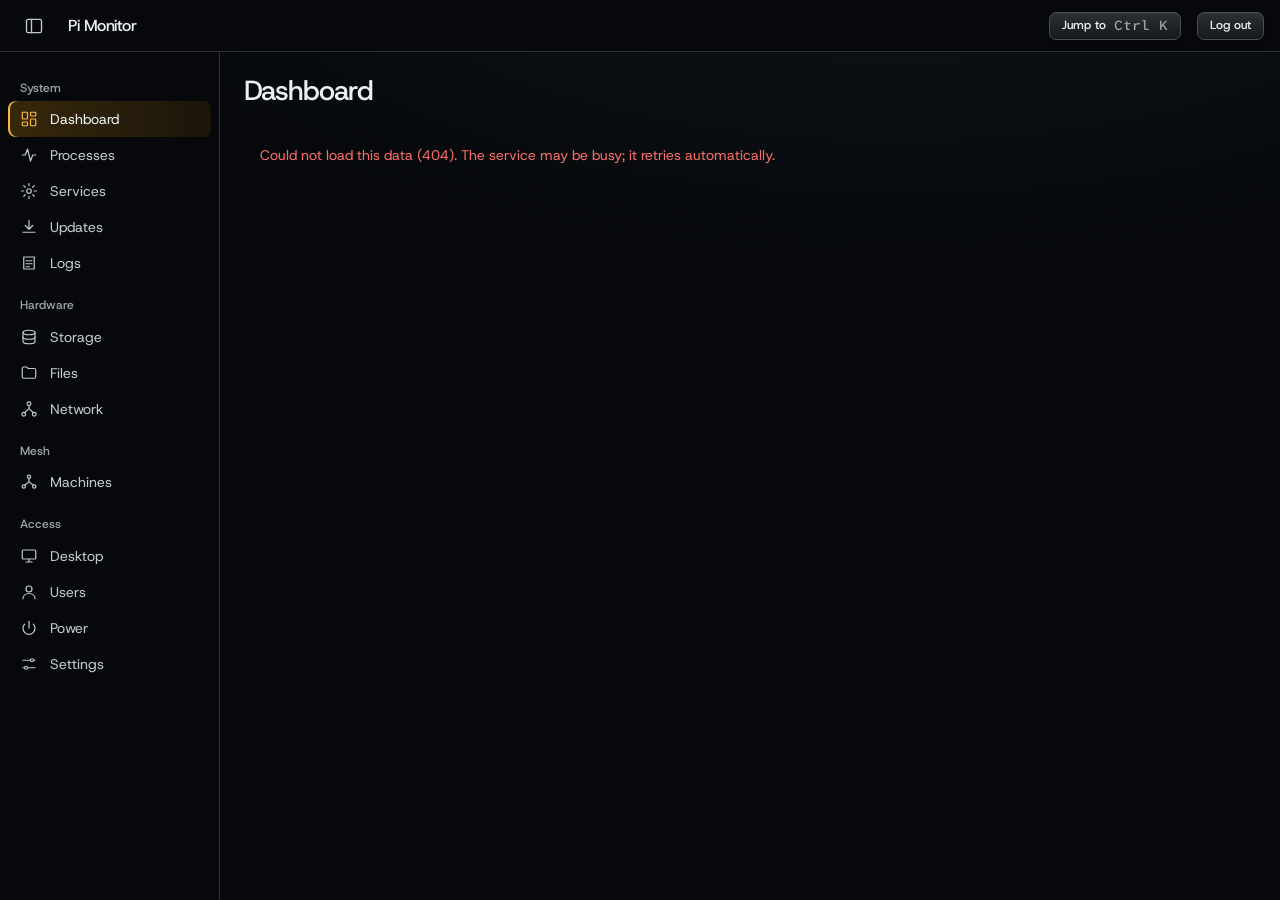
==== commit d2a259f7: "feat: add Machines page and probe API Add GET /api/machines and POST /api/machines/probe. The probe " ====
--- a/templates/index.html
+++ b/templates/index.html
@@ -36,6 +36,8 @@
   <a href="#storage" data-p="storage" title="Storage"><svg class="ic" viewBox="0 0 24 24" aria-hidden="true"><ellipse cx="12" cy="6" rx="8" ry="3"/><path d="M4 6v6c0 1.7 3.6 3 8 3s8-1.3 8-3V6"/><path d="M4 12v6c0 1.7 3.6 3 8 3s8-1.3 8-3v-6"/></svg><span class="lb">Storage</span></a>
   <a href="#files" data-p="files" title="Files"><svg class="ic" viewBox="0 0 24 24" aria-hidden="true"><path d="M3 6a2 2 0 0 1 2-2h4l2 2h8a2 2 0 0 1 2 2v9a2 2 0 0 1-2 2H5a2 2 0 0 1-2-2z"/></svg><span class="lb">Files</span></a>
   <a href="#network" data-p="network" title="Network"><svg class="ic" viewBox="0 0 24 24" aria-hidden="true"><circle cx="12" cy="5" r="2.5"/><circle cx="5" cy="19" r="2.5"/><circle cx="19" cy="19" r="2.5"/><path d="M12 7.5v4M12 11.5l-6 5.5M12 11.5l6 5.5"/></svg><span class="lb">Network</span></a>
+  <p class="grp">Mesh</p>
+  <a href="#machines" data-p="machines" title="Machines"><svg class="ic" viewBox="0 0 24 24" aria-hidden="true"><circle cx="12" cy="5" r="2.2"/><circle cx="5" cy="18" r="2.2"/><circle cx="19" cy="18" r="2.2"/><path d="M12 7.2v4.3M12 11.5l-5.6 4.8M12 11.5l5.6 4.8"/></svg><span class="lb">Machines</span></a>
   <p class="grp">Access</p>
   <a href="#desktop" data-p="desktop" title="Desktop"><svg class="ic" viewBox="0 0 24 24" aria-hidden="true"><rect x="3" y="4" width="18" height="12" rx="1.5"/><path d="M8 20h8M12 16v4"/></svg><span class="lb">Desktop</span></a>
   <a href="#users" data-p="users" title="Users"><svg class="ic" viewBox="0 0 24 24" aria-hidden="true"><circle cx="12" cy="8" r="4"/><path d="M4 21c0-4.4 3.6-7 8-7s8 2.6 8 7"/></svg><span class="lb">Users</span></a>
@@ -160,6 +162,7 @@
 <script src="/static/processes.js"></script>
 <script src="/static/updates.js"></script>
 <script src="/static/desktop.js"></script>
+<script src="/static/machines.js"></script>
 <script src="/static/dashboard.js"></script>
 <script src="/static/ux.js"></script>
 </body></html>
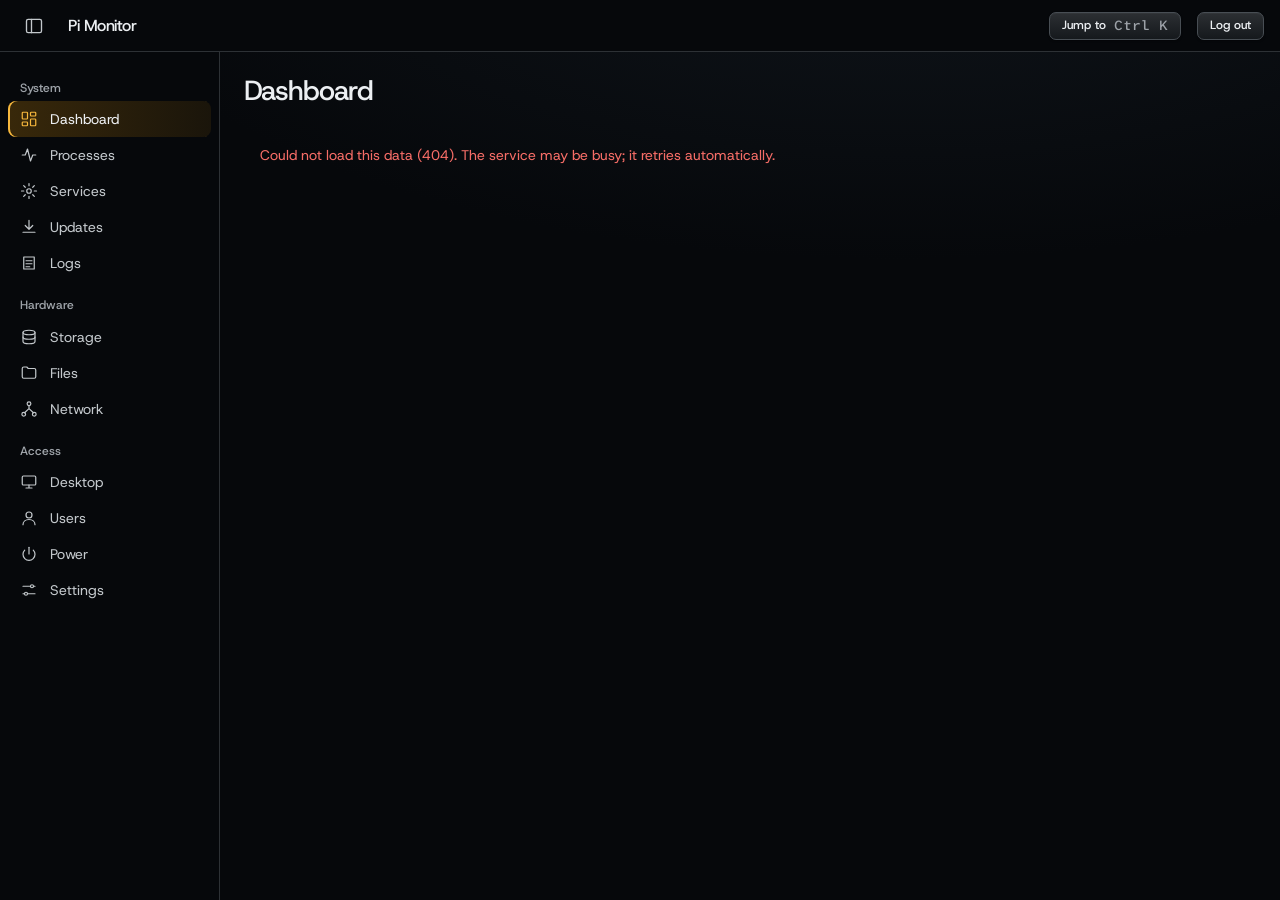
==== commit 9478d76e: "Merge pull request #1 from tech-house-blr/feat/import-pi-monitor-baseline feat: import Pi Monitor as" ====
--- a/templates/index.html
+++ b/templates/index.html
@@ -36,8 +36,6 @@
   <a href="#storage" data-p="storage" title="Storage"><svg class="ic" viewBox="0 0 24 24" aria-hidden="true"><ellipse cx="12" cy="6" rx="8" ry="3"/><path d="M4 6v6c0 1.7 3.6 3 8 3s8-1.3 8-3V6"/><path d="M4 12v6c0 1.7 3.6 3 8 3s8-1.3 8-3v-6"/></svg><span class="lb">Storage</span></a>
   <a href="#files" data-p="files" title="Files"><svg class="ic" viewBox="0 0 24 24" aria-hidden="true"><path d="M3 6a2 2 0 0 1 2-2h4l2 2h8a2 2 0 0 1 2 2v9a2 2 0 0 1-2 2H5a2 2 0 0 1-2-2z"/></svg><span class="lb">Files</span></a>
   <a href="#network" data-p="network" title="Network"><svg class="ic" viewBox="0 0 24 24" aria-hidden="true"><circle cx="12" cy="5" r="2.5"/><circle cx="5" cy="19" r="2.5"/><circle cx="19" cy="19" r="2.5"/><path d="M12 7.5v4M12 11.5l-6 5.5M12 11.5l6 5.5"/></svg><span class="lb">Network</span></a>
-  <p class="grp">Mesh</p>
-  <a href="#machines" data-p="machines" title="Machines"><svg class="ic" viewBox="0 0 24 24" aria-hidden="true"><circle cx="12" cy="5" r="2.2"/><circle cx="5" cy="18" r="2.2"/><circle cx="19" cy="18" r="2.2"/><path d="M12 7.2v4.3M12 11.5l-5.6 4.8M12 11.5l5.6 4.8"/></svg><span class="lb">Machines</span></a>
   <p class="grp">Access</p>
   <a href="#desktop" data-p="desktop" title="Desktop"><svg class="ic" viewBox="0 0 24 24" aria-hidden="true"><rect x="3" y="4" width="18" height="12" rx="1.5"/><path d="M8 20h8M12 16v4"/></svg><span class="lb">Desktop</span></a>
   <a href="#users" data-p="users" title="Users"><svg class="ic" viewBox="0 0 24 24" aria-hidden="true"><circle cx="12" cy="8" r="4"/><path d="M4 21c0-4.4 3.6-7 8-7s8 2.6 8 7"/></svg><span class="lb">Users</span></a>
@@ -162,7 +160,6 @@
 <script src="/static/processes.js"></script>
 <script src="/static/updates.js"></script>
 <script src="/static/desktop.js"></script>
-<script src="/static/machines.js"></script>
 <script src="/static/dashboard.js"></script>
 <script src="/static/ux.js"></script>
 </body></html>
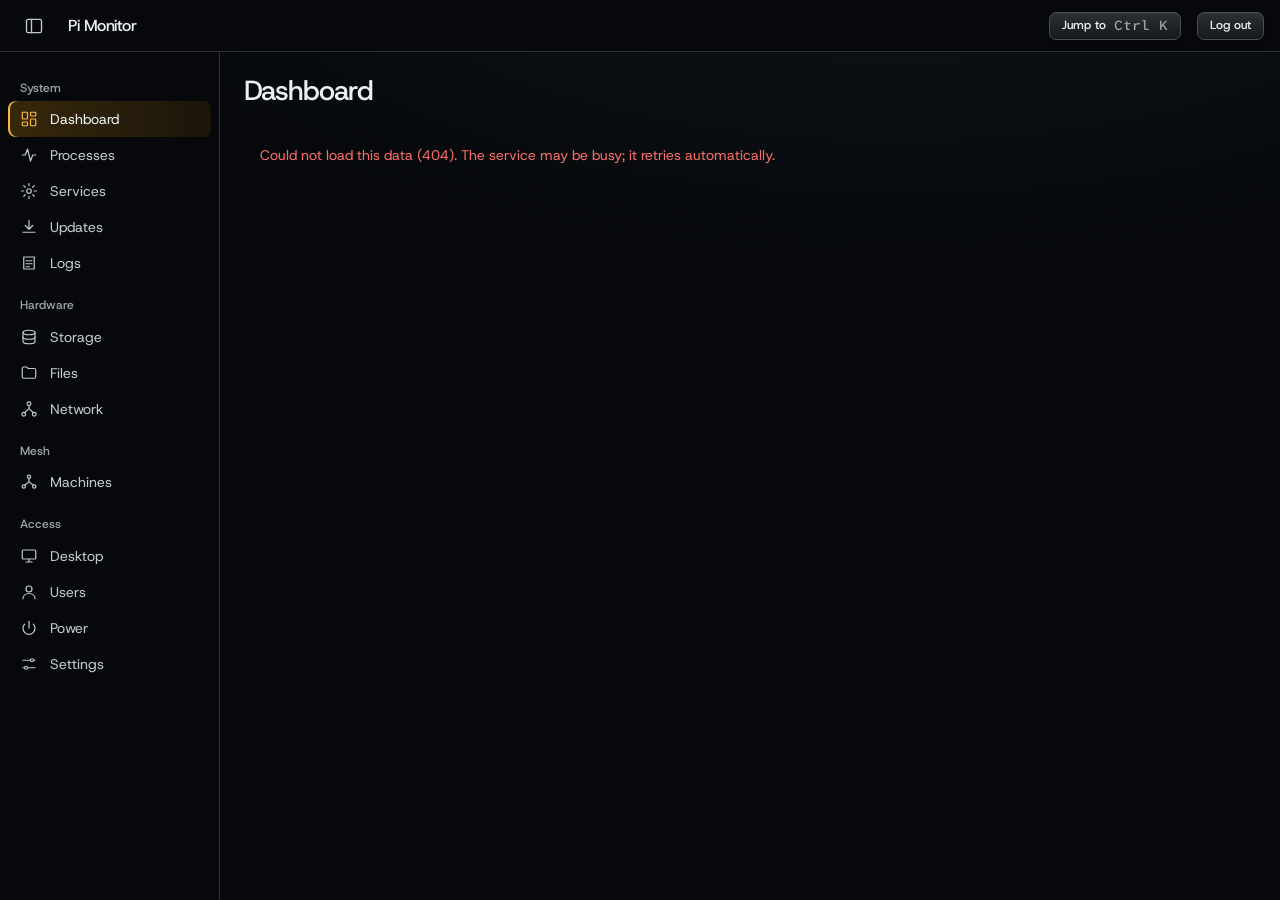
==== commit 532382bc: "Merge pull request #2 from tech-house-blr/feat/connector-core feat: add connector interfaces, Tailsc" ====
--- a/templates/index.html
+++ b/templates/index.html
@@ -36,6 +36,8 @@
   <a href="#storage" data-p="storage" title="Storage"><svg class="ic" viewBox="0 0 24 24" aria-hidden="true"><ellipse cx="12" cy="6" rx="8" ry="3"/><path d="M4 6v6c0 1.7 3.6 3 8 3s8-1.3 8-3V6"/><path d="M4 12v6c0 1.7 3.6 3 8 3s8-1.3 8-3v-6"/></svg><span class="lb">Storage</span></a>
   <a href="#files" data-p="files" title="Files"><svg class="ic" viewBox="0 0 24 24" aria-hidden="true"><path d="M3 6a2 2 0 0 1 2-2h4l2 2h8a2 2 0 0 1 2 2v9a2 2 0 0 1-2 2H5a2 2 0 0 1-2-2z"/></svg><span class="lb">Files</span></a>
   <a href="#network" data-p="network" title="Network"><svg class="ic" viewBox="0 0 24 24" aria-hidden="true"><circle cx="12" cy="5" r="2.5"/><circle cx="5" cy="19" r="2.5"/><circle cx="19" cy="19" r="2.5"/><path d="M12 7.5v4M12 11.5l-6 5.5M12 11.5l6 5.5"/></svg><span class="lb">Network</span></a>
+  <p class="grp">Mesh</p>
+  <a href="#machines" data-p="machines" title="Machines"><svg class="ic" viewBox="0 0 24 24" aria-hidden="true"><circle cx="12" cy="5" r="2.2"/><circle cx="5" cy="18" r="2.2"/><circle cx="19" cy="18" r="2.2"/><path d="M12 7.2v4.3M12 11.5l-5.6 4.8M12 11.5l5.6 4.8"/></svg><span class="lb">Machines</span></a>
   <p class="grp">Access</p>
   <a href="#desktop" data-p="desktop" title="Desktop"><svg class="ic" viewBox="0 0 24 24" aria-hidden="true"><rect x="3" y="4" width="18" height="12" rx="1.5"/><path d="M8 20h8M12 16v4"/></svg><span class="lb">Desktop</span></a>
   <a href="#users" data-p="users" title="Users"><svg class="ic" viewBox="0 0 24 24" aria-hidden="true"><circle cx="12" cy="8" r="4"/><path d="M4 21c0-4.4 3.6-7 8-7s8 2.6 8 7"/></svg><span class="lb">Users</span></a>
@@ -160,6 +162,7 @@
 <script src="/static/processes.js"></script>
 <script src="/static/updates.js"></script>
 <script src="/static/desktop.js"></script>
+<script src="/static/machines.js"></script>
 <script src="/static/dashboard.js"></script>
 <script src="/static/ux.js"></script>
 </body></html>
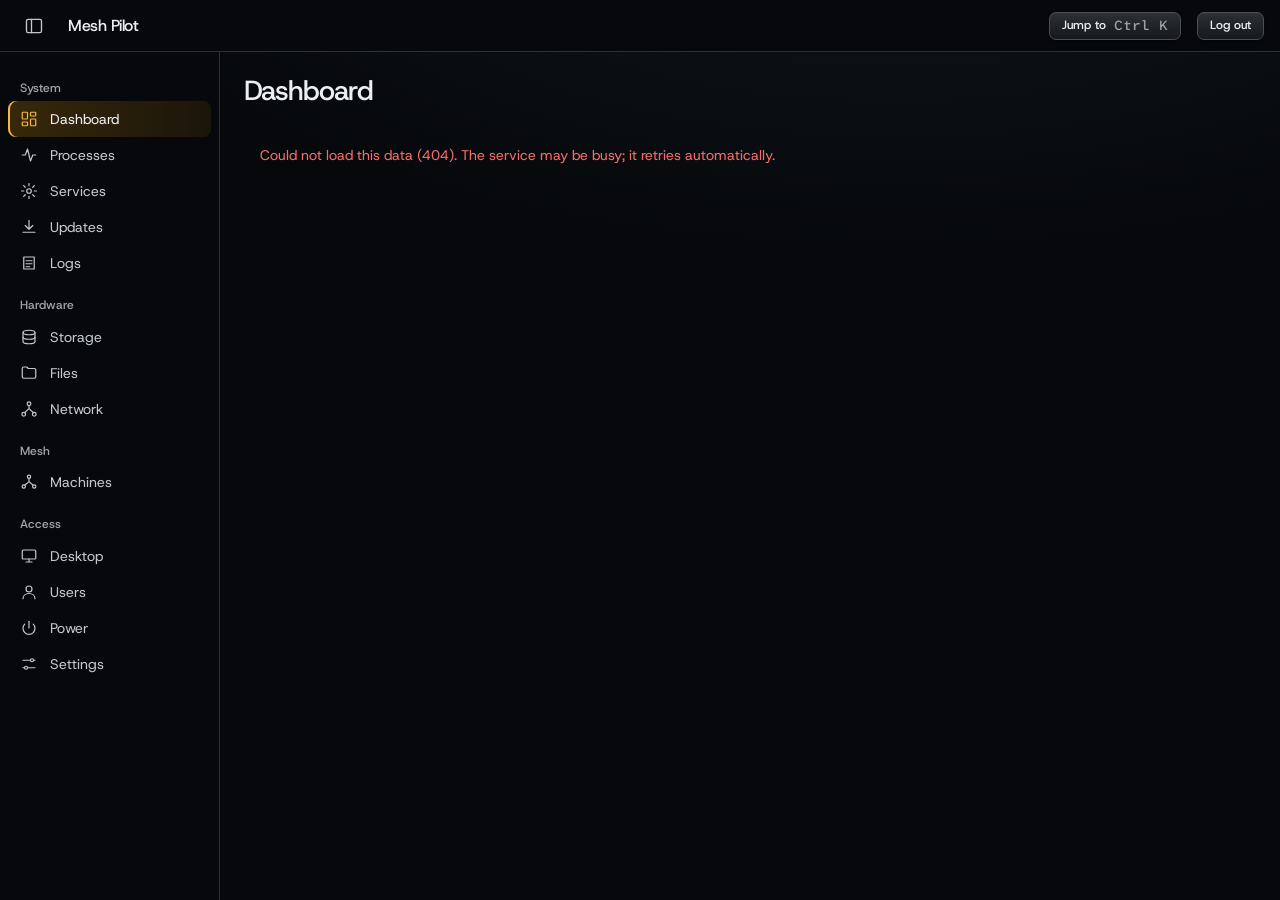
==== commit cae4d013: "feat: rebrand the UI, manifest and docs as Mesh Pilot" ====
--- a/templates/index.html
+++ b/templates/index.html
@@ -1,6 +1,6 @@
 <!doctype html>
 <html lang="en"><head><meta charset="utf-8"><meta name="viewport" content="width=device-width,initial-scale=1,viewport-fit=cover">
-<title>Pi Monitor</title>
+<title>Mesh Pilot</title>
 <meta name="description" content="System monitor and admin console for a Raspberry Pi.">
 <meta name="theme-color" content="#1c1f24">
 <script src="/static/theme.js"></script>
@@ -13,11 +13,11 @@
 <link rel="apple-touch-icon" href="/static/icons/apple-touch-icon.png">
 <meta name="apple-mobile-web-app-capable" content="yes">
 <meta name="mobile-web-app-capable" content="yes">
-<meta name="apple-mobile-web-app-title" content="Pi Monitor">
+<meta name="apple-mobile-web-app-title" content="Mesh Pilot">
 </head><body>
 <header class="top">
   <button class="tog" id="tog" type="button" aria-label="Toggle sidebar" aria-expanded="true" aria-controls="side" title="Toggle sidebar"><svg class="ic" viewBox="0 0 24 24" aria-hidden="true"><rect x="3" y="4" width="18" height="16" rx="2"/><path d="M9 4v16"/></svg></button>
-  <a class="brand" href="#dashboard" aria-label="Pi Monitor home">Pi Monitor</a>
+  <a class="brand" href="#dashboard" aria-label="Mesh Pilot home">Mesh Pilot</a>
   <span class="host m" id="hn"></span>
   <span class="grow"></span>
   <span class="m muted" id="clock"></span>
@@ -68,7 +68,7 @@
 function toastAct(m, label, fn, ms = 9000) { const t = $('#toast'); t.textContent = m + ' '; const b = document.createElement('button'); b.type = 'button'; b.className = 'btn s tact'; b.textContent = label; b.onclick = async () => { t.style.display = 'none'; clearTimeout(t._t); await fn() }; t.appendChild(b); t.style.display = 'block'; clearTimeout(t._t); t._t = setTimeout(() => t.style.display = 'none', ms) }
 function toast(m) { const t = $('#toast'); t.textContent = m; t.style.display = 'block'; clearTimeout(t._t); t._t = setTimeout(() => t.style.display = 'none', 3500) }
 async function get(u) { const r = await fetch(u); if (r.status == 401) { location = '/login'; throw 0 } if (!r.ok) throw new Error(r.status); return r.json() }
-async function post(u, d) { const r = await fetch(u, {method: 'POST', headers: {'Content-Type': 'application/json', 'X-Requested-With': 'PiMonitor'}, body: JSON.stringify(d)}); if (r.status == 401) { location = '/login'; throw 0 } return r.json() }
+async function post(u, d) { const r = await fetch(u, {method: 'POST', headers: {'Content-Type': 'application/json', 'X-Requested-With': 'MeshPilot'}, body: JSON.stringify(d)}); if (r.status == 401) { location = '/login'; throw 0 } return r.json() }
 function ask(msg, word) {
   return new Promise(res => {
     const d = $('#dlg'), i = $('#dinp'), ok = $('#dok');
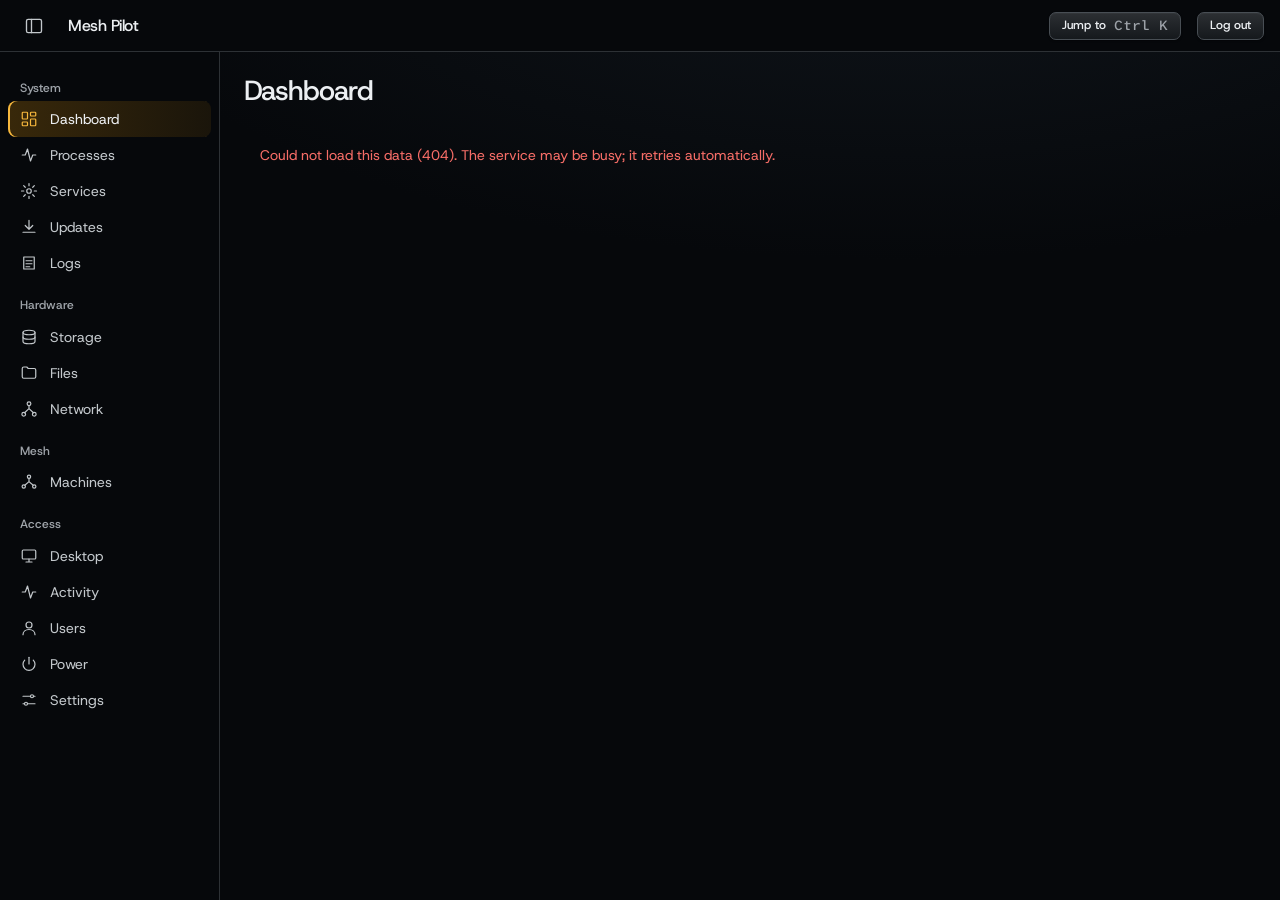
==== commit 6ea5dbd9: "feat: add hash-chained audit log and Activity page" ====
--- a/templates/index.html
+++ b/templates/index.html
@@ -40,6 +40,7 @@
   <a href="#machines" data-p="machines" title="Machines"><svg class="ic" viewBox="0 0 24 24" aria-hidden="true"><circle cx="12" cy="5" r="2.2"/><circle cx="5" cy="18" r="2.2"/><circle cx="19" cy="18" r="2.2"/><path d="M12 7.2v4.3M12 11.5l-5.6 4.8M12 11.5l5.6 4.8"/></svg><span class="lb">Machines</span></a>
   <p class="grp">Access</p>
   <a href="#desktop" data-p="desktop" title="Desktop"><svg class="ic" viewBox="0 0 24 24" aria-hidden="true"><rect x="3" y="4" width="18" height="12" rx="1.5"/><path d="M8 20h8M12 16v4"/></svg><span class="lb">Desktop</span></a>
+  <a href="#activity" data-p="activity" title="Activity"><svg class="ic" viewBox="0 0 24 24" aria-hidden="true"><path d="M3 12h4l3-8 4 16 3-8h4"/></svg><span class="lb">Activity</span></a>
   <a href="#users" data-p="users" title="Users"><svg class="ic" viewBox="0 0 24 24" aria-hidden="true"><circle cx="12" cy="8" r="4"/><path d="M4 21c0-4.4 3.6-7 8-7s8 2.6 8 7"/></svg><span class="lb">Users</span></a>
   <a href="#power" data-p="power" title="Power"><svg class="ic" viewBox="0 0 24 24" aria-hidden="true"><path d="M12 3v9"/><path d="M6.3 6.8a8 8 0 1 0 11.4 0"/></svg><span class="lb">Power</span></a>
 <a href="#settings" data-p="settings" title="Settings"><svg class="ic" viewBox="0 0 24 24" aria-hidden="true"><path d="M4 7h10M18 7h2M4 17h2M10 17h10"/><circle cx="16" cy="7" r="2"/><circle cx="8" cy="17" r="2"/></svg><span class="lb">Settings</span></a>
@@ -163,6 +164,7 @@
 <script src="/static/updates.js"></script>
 <script src="/static/desktop.js"></script>
 <script src="/static/machines.js"></script>
+<script src="/static/activity.js"></script>
 <script src="/static/dashboard.js"></script>
 <script src="/static/ux.js"></script>
 </body></html>
